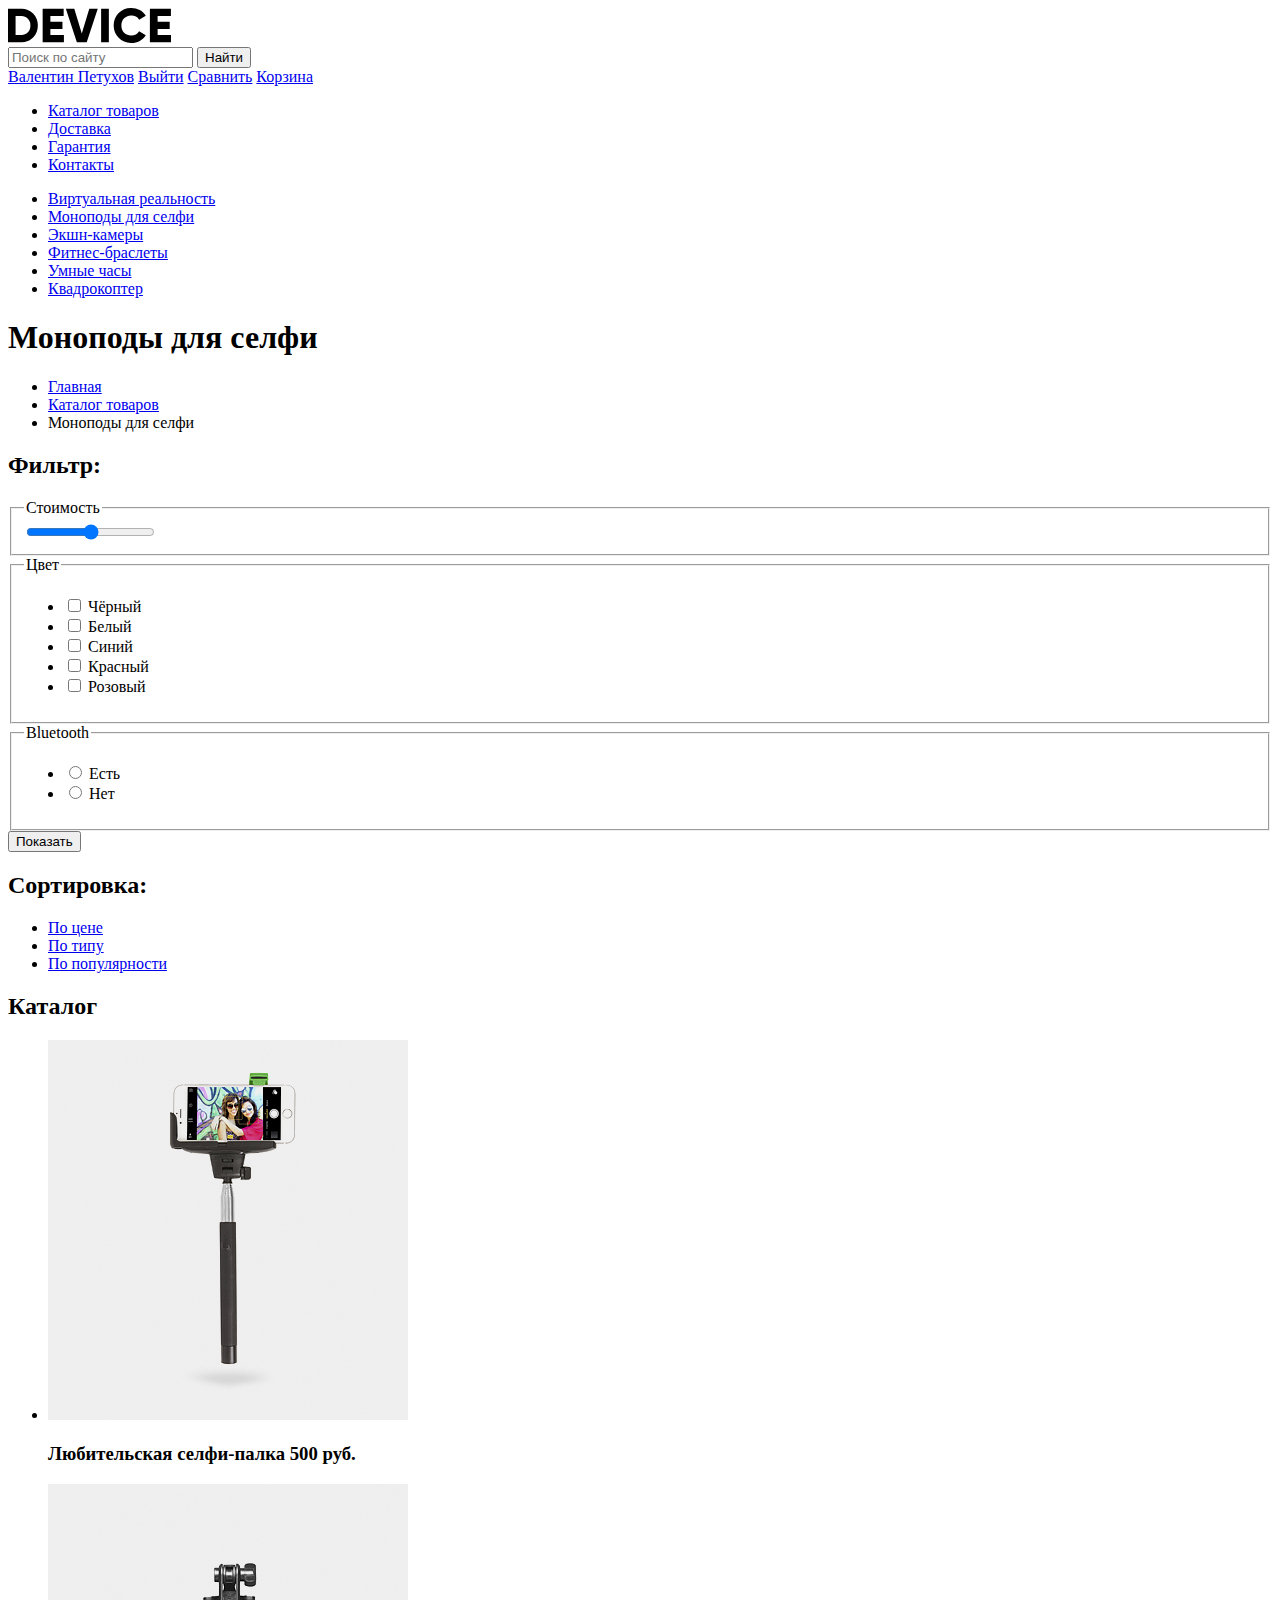
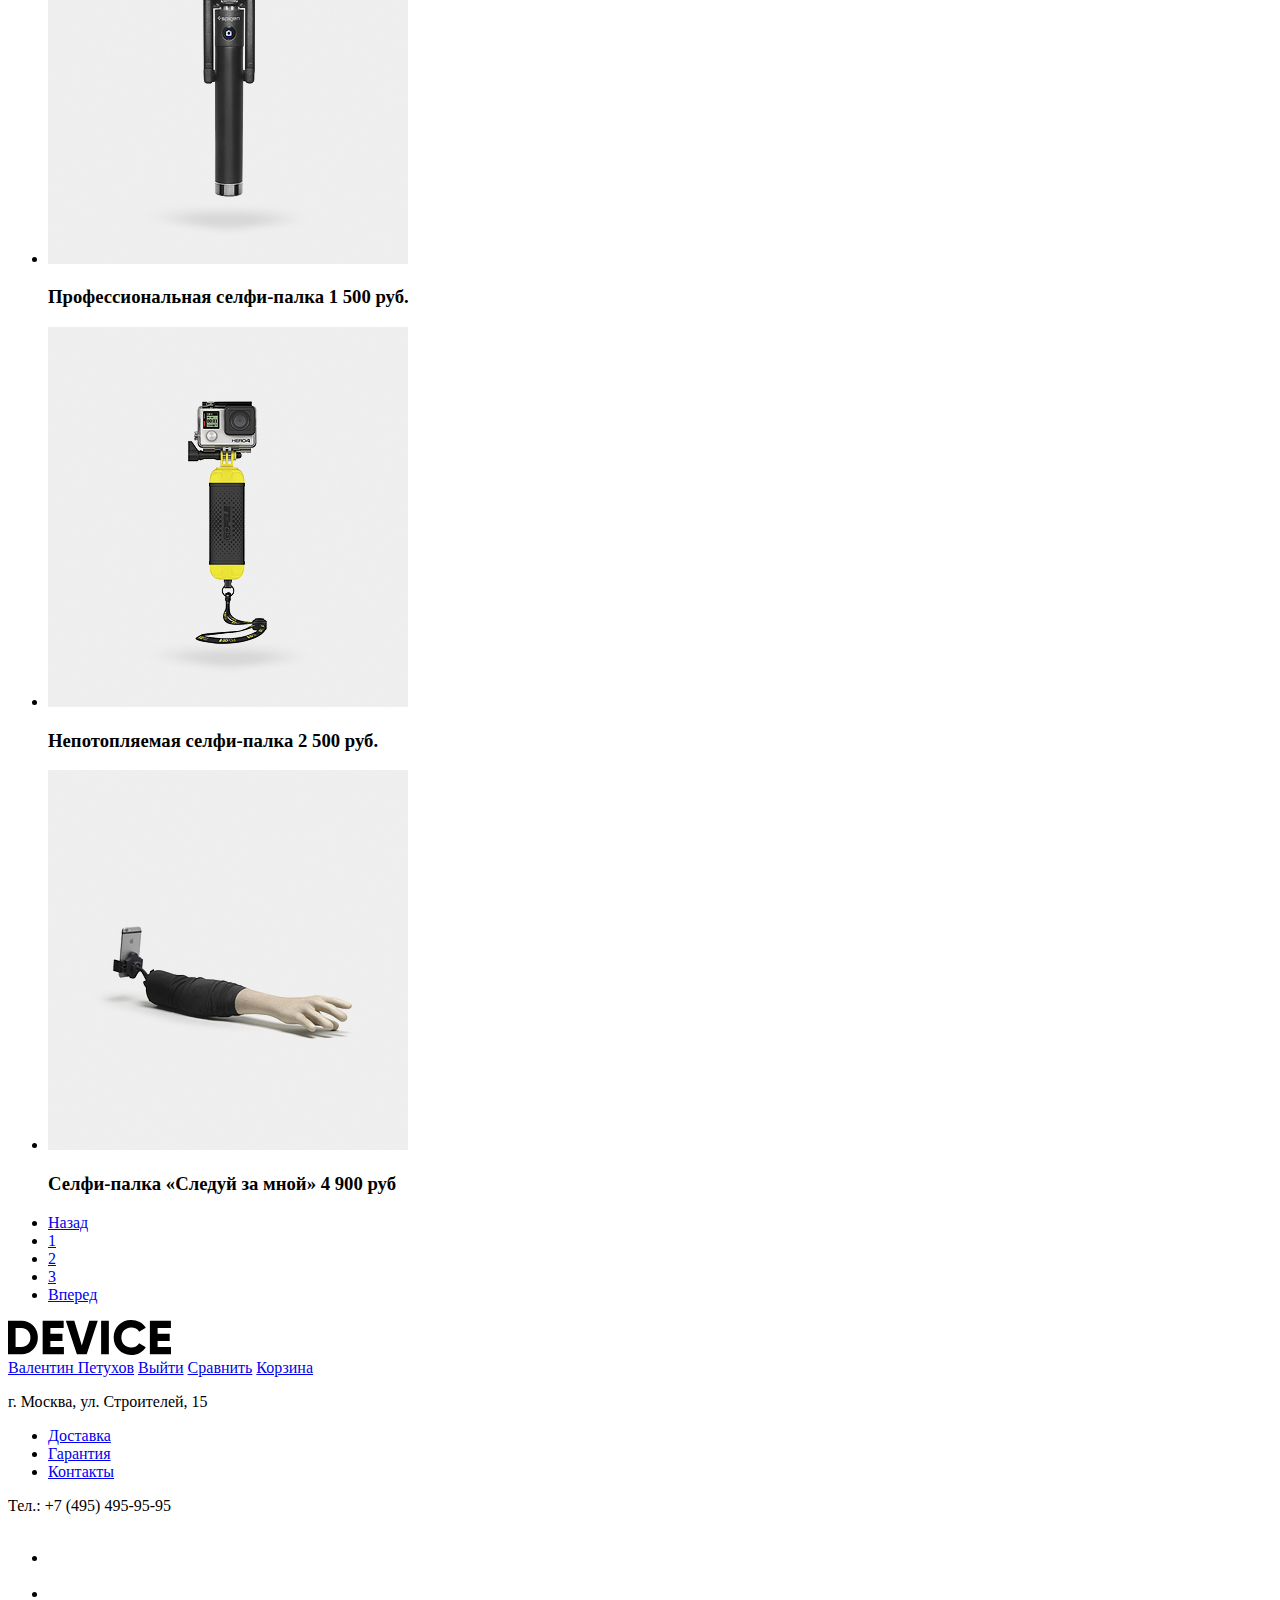
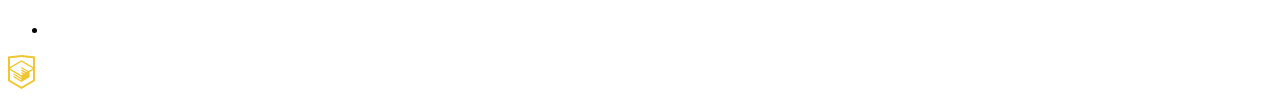
==== catalog.html @ 9d6618c3 "Добавили доступность, формы и скрытые элементы" ====
<!DOCTYPE html>
<html lang="ru">
<head>
    <meta charset="UTF-8">
    <title>Каталог товаров</title>
</head>
<body>
	<header>
		<div>
			<a href="index.html">
				<img src="img/logo_device.svg" alt='Логотип интернет-магазина "Девайс"'>
			</a>

			<form action="https://echo.htmlacademy.ru/" method="get">
				<input type="text" name="search" id="search" placeholder="Поиск по сайту">  
				<button type="submit">Найти</button>
			</form>

			<div class="options">
				<a href="blank.html">Валентин Петухов</a>
				<a href="blank.html">Выйти</a>
				<a href="blank.html">Сравнить</a>
				<a href="blank.html">Корзина</a>
      </div>
    </div>
		<nav>
      <ul>
        <li><a href="catalog.html">Каталог товаров</a></li>
        <li><a href="blank.html">Доставка</a></li>
        <li><a href="blank.html">Гарантия</a></li>
        <li><a href="blank.html">Контакты</a></li>
      </ul>
    </nav>

    <ul>
      <li><a href="blank.html">Виртуальная реальность</a></li>
      <li><a href="blank.html">Моноподы для селфи</a></li>
      <li><a href="blank.html">Экшн-камеры</a></li>
      <li><a href="blank.html">Фитнес-браслеты</a></li>
      <li><a href="blank.html">Умные часы</a></li>
      <li><a href="blank.html">Квадрокоптер</a></li>
    </ul>
	</header>

	<main>
		<h1>Моноподы для селфи</h1>

		<ul>
			<li><a href="index.html">Главная</a></li>
			<li><a href="catalog.html">Каталог товаров</a></li>
			<li>Моноподы для селфи</li>
		</ul>

		<section>
      <h2>Фильтр:</h2>
      
      <form action="https://echo.htmlacademy.ru" method="get">
        <fieldset>
          <legend>Стоимость</legend>
          <input type="range" name="price" min="0" max="9000">
        </fieldset>
        
        <fieldset>
          <legend>Цвет</legend>
          <ul>
            <li>
              <input type="checkbox" name="black" id="checkbox-black">
              <label for="checkbox-black">Чёрный</label>
            </li>
            <li>
              <input type="checkbox" name="white" id="checkbox-white">
              <label for="checkbox-white">Белый</label>
            </li>
            <li>
              <input type="checkbox" name="blue" id="checkbox-blue">
              <label for="checkbox-blue">Синий</label>
            </li>
            <li>
              <input type="checkbox" name="red" id="checkbox-red">
              <label for="checkbox-red">Красный</label>
            </li>
            <li>
              <input type="checkbox" name="pink" id="checkbox-pink">
              <label for="checkbox-pink">Розовый</label>
            </li>
          </ul>
        </fieldset>
        
        <fieldset>
          <legend>Bluetooth</legend>
          <ul>
            <li>
              <input type="radio" value="yes" name="bluetooth" id="radio-yes">
              <label for="radio-yes">Есть</label>
            </li>
            <li>
              <input type="radio" value="no" name="bluetooth" id="radio-no">
              <label for="radio-no">Нет</label>
            </li>
          </ul>
        </fieldset>
        
        <button type="submit">Показать</button>
      </form>
      
      
    </section>
    
    <section>
      <h2>Сортировка:</h2>
	  <ul>
		  <li><a href="blank.html">По цене</a></li>
		  <li><a href="blank.html">По типу</a></li>
		  <li><a href="blank.html">По популярности</a></li>
	  </ul>
    </section>

		<section>
			<h2 class="visually-hidden">Каталог</h2>
			<ul>
				<li>
          <article>
            <img src="img/item-1.jpg" alt="Любительская селфи-палка">
            <h3>Любительская селфи-палка <span>500 руб.</span></h3>
          </article>
				</li>
				<li>
          <article>
            <img src="img/item-2.jpg" alt="Профессиональная селфи-палка">
            <h3>Профессиональная селфи-палка <span>1 500 руб.</span></h3>
          </article>
				</li>
				<li>
          <article>
            <img src="img/item-3.jpg" alt="Непотопляемая селфи-палка">
            <h3>Непотопляемая селфи-палка <span>2 500 руб.</span></h3>
          </article>
				</li>
				<li>
          <article>
            <img src="img/item-4.jpg" alt="Селфи-палка 'Следуй за мной'">
            <h3>Селфи-палка &laquo;Следуй за мной&raquo; <span>4 900 руб</span></h3>
          </article>
				</li>
      </ul>
    </section>
    
    <ul>
      <li><a href="blank.html">Назад</a></li>
      <li><a href="blank.html">1</a></li>
      <li><a href="blank.html">2</a></li>
      <li><a href="blank.html">3</a></li>
      <li><a href="blank.html">Вперед</a></li>
    </ul>
	</main>

	<footer>
		<a href="index.html">
			<img src="img/logo_device.svg" alt='Логотип интернет-магазина "Девайс"'>
		</a>  

		<div class="options">
			<a href="blank.html">Валентин Петухов</a>
			<a href="blank.html">Выйти</a>
			<a href="blank.html">Сравнить</a>
			<a href="blank.html">Корзина</a>
		</div>

		<p>г. Москва, ул. Строителей, 15</p>

		<ul>
			<li><a href="blank.html">Доставка</a></li>
			<li><a href="blank.html">Гарантия</a></li>
			<li><a href="blank.html">Контакты</a></li>
		</ul>

		<p>Тел.: +7 (495) 495-95-95</p>

		<ul>
			<li><a href="blank.html"><img src="img/icon_facebook.svg" alt="Наша страница на Facebook"></a></li>
      <li><a href="blank.html"><img src="img/icon_instagram.svg" alt="Наша страница в Instagram"></a></li>
      <li><a href="blank.html"><img src="img/icon_twitter.svg" alt="Наша страница в Twitter"></a></li>
		</ul>
		
		<a href="https://htmlacademy.ru/intensive/htmlcss">
			<img src="img/logo_htmlacademy.svg" alt='Страница обучения Html и CSS от html academy'>
		</a>

	</footer>
</body>
</html>
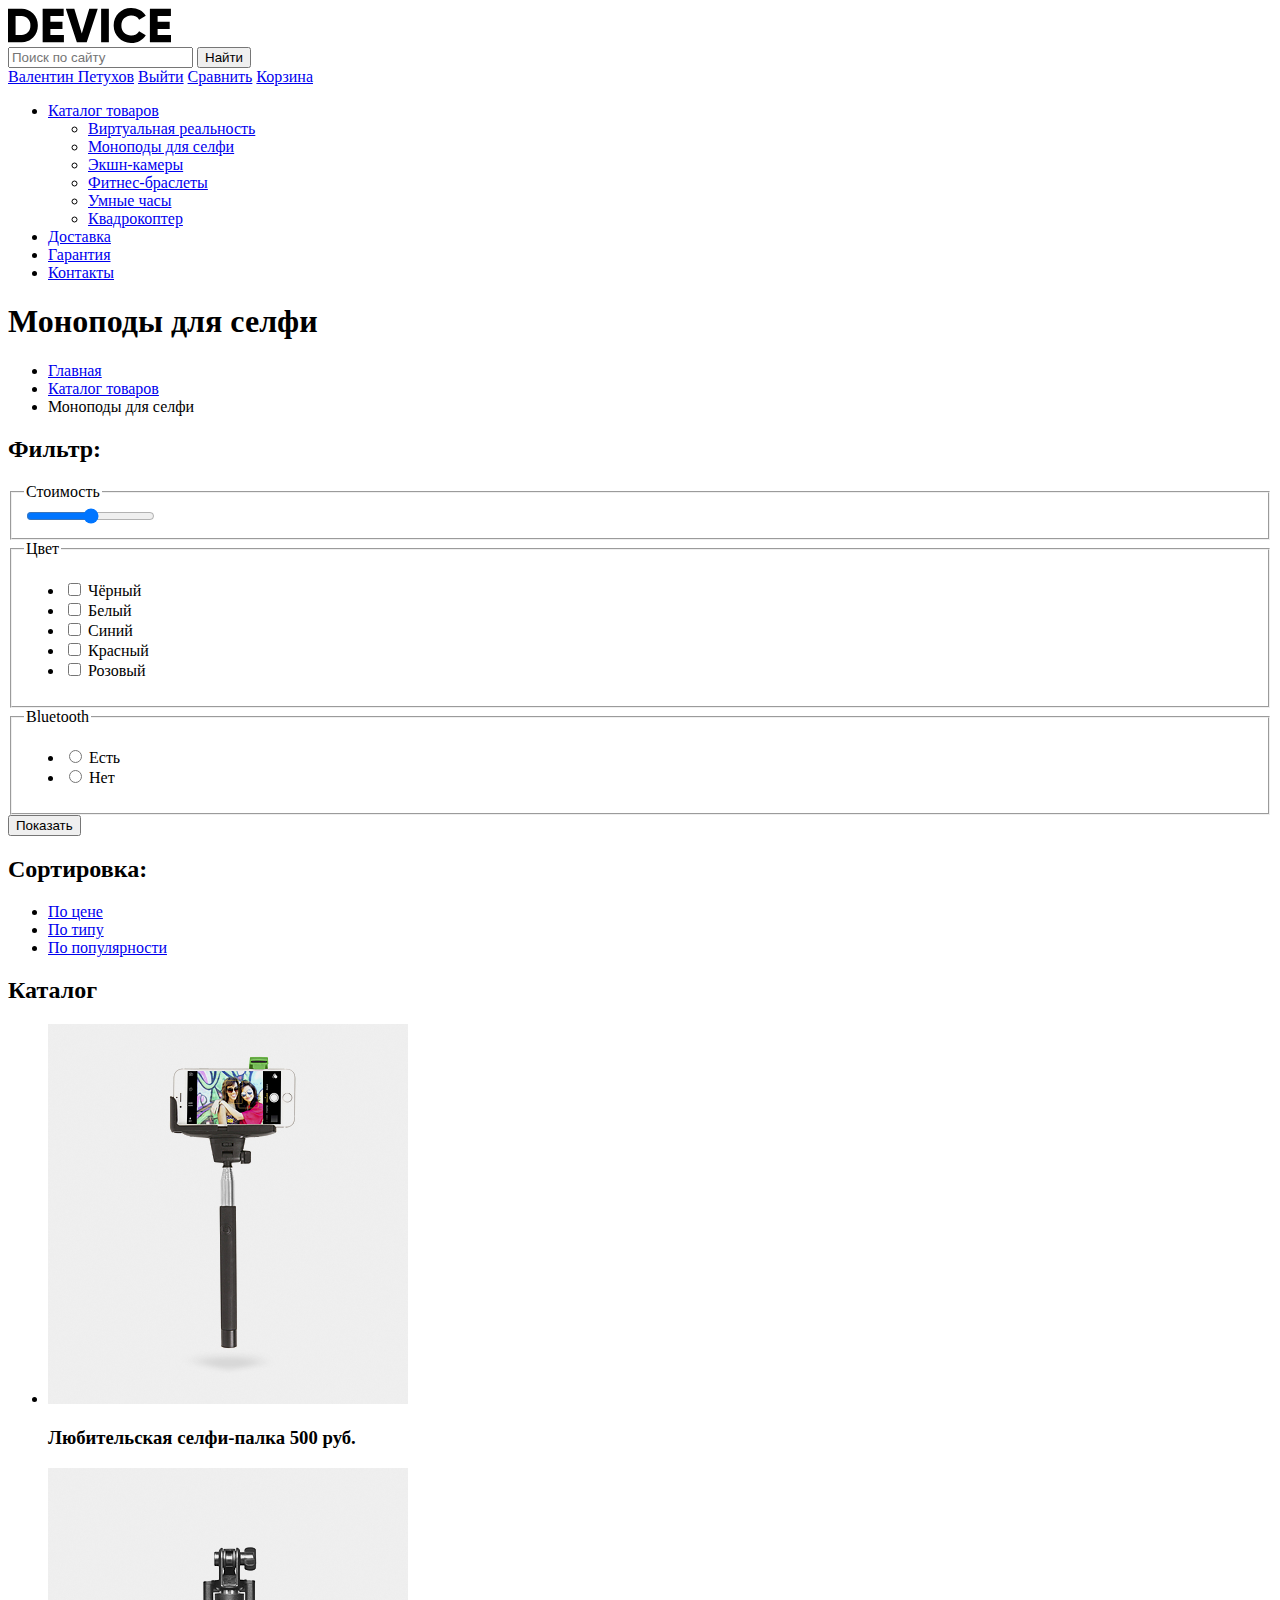
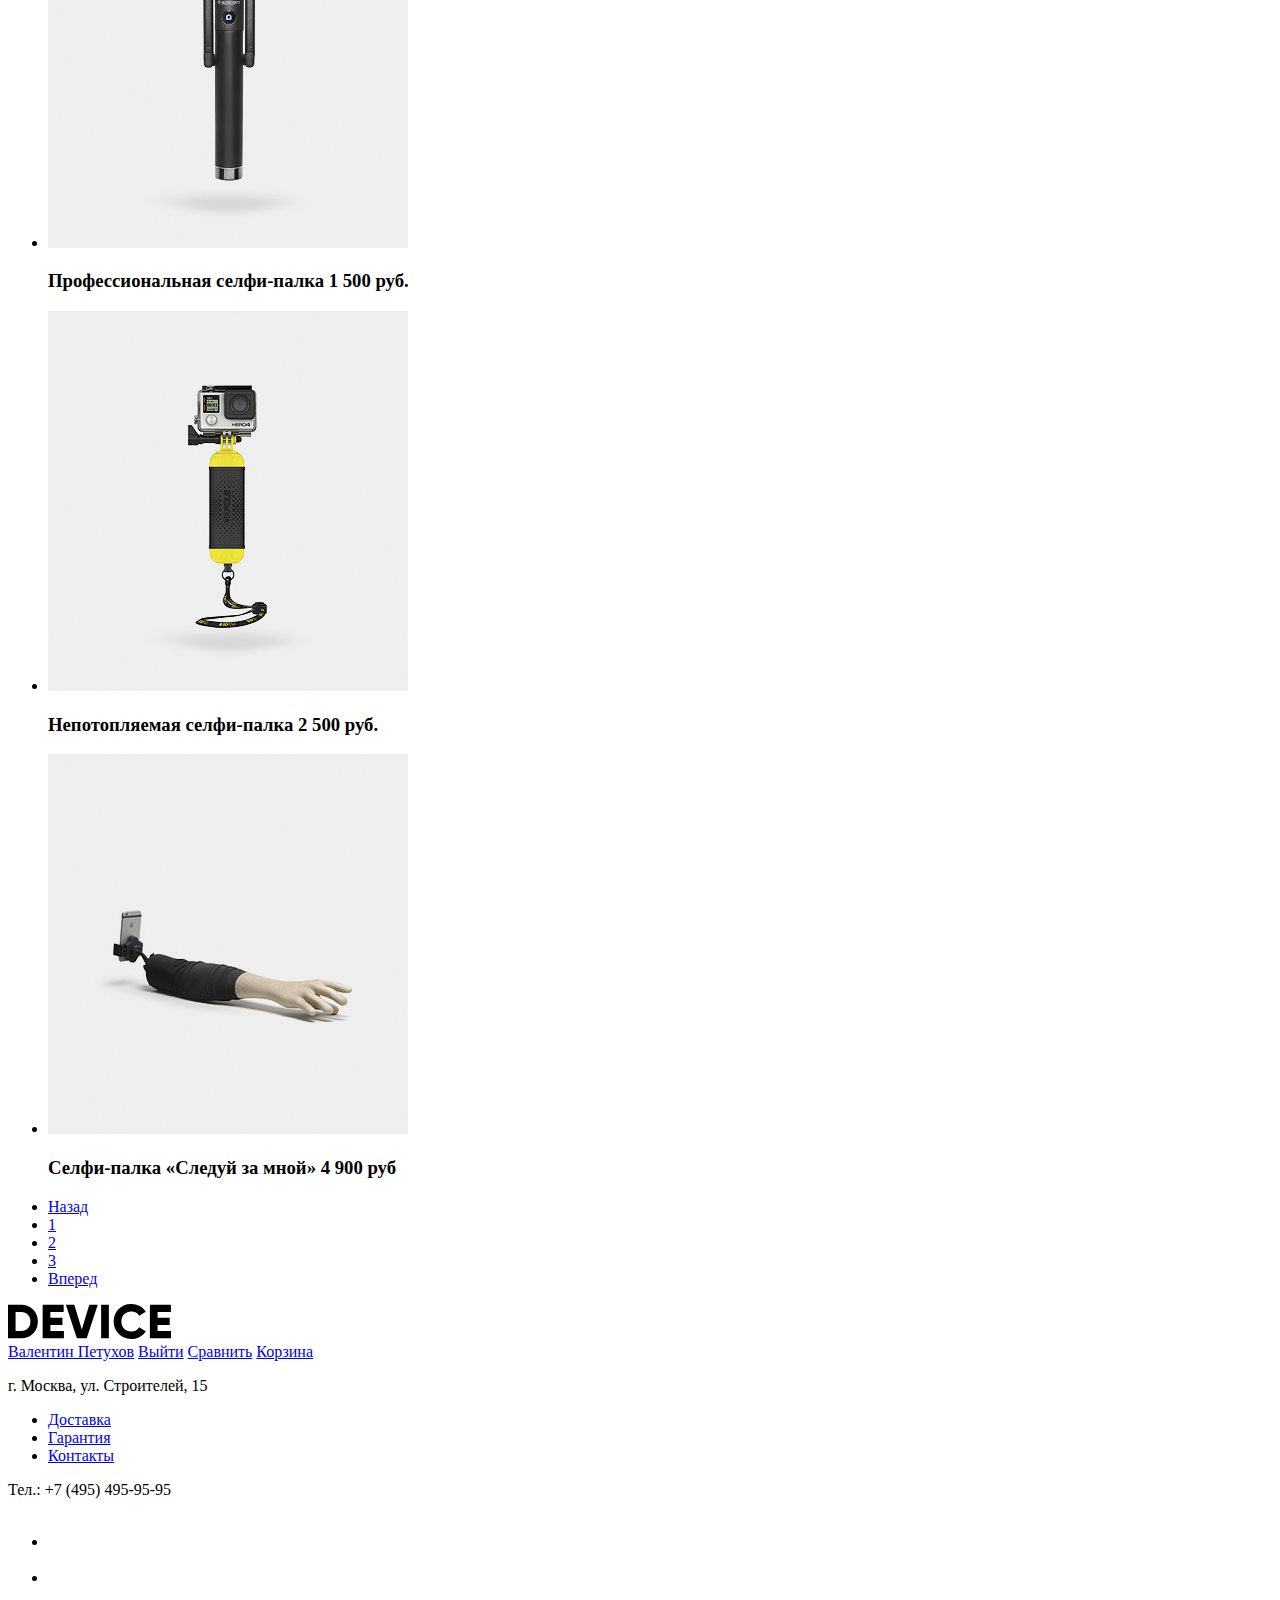
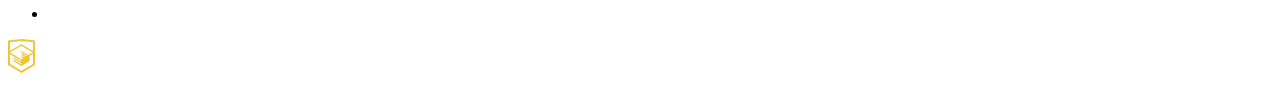
==== commit 35b5171c: "Исправил косяки" ====
--- a/catalog.html
+++ b/catalog.html
@@ -8,7 +8,7 @@
 	<header>
 		<div>
 			<a href="index.html">
-				<img src="img/logo_device.svg" alt='Логотип интернет-магазина "Девайс"'>
+				<img src="img/logo_device.svg" width="163" height="35" alt='Логотип интернет-магазина "Девайс"'>
 			</a>
 
 			<form action="https://echo.htmlacademy.ru/" method="get">
@@ -23,23 +23,24 @@
 				<a href="blank.html">Корзина</a>
       </div>
     </div>
-		<nav>
+    <nav>
       <ul>
-        <li><a href="catalog.html">Каталог товаров</a></li>
+        <li>
+          <a href="catalog.html">Каталог товаров</a>
+          <ul>
+            <li><a href="blank.html">Виртуальная реальность</a></li>
+            <li><a href="blank.html">Моноподы для селфи</a></li>
+            <li><a href="blank.html">Экшн-камеры</a></li>
+            <li><a href="blank.html">Фитнес-браслеты</a></li>
+            <li><a href="blank.html">Умные часы</a></li>
+            <li><a href="blank.html">Квадрокоптер</a></li>
+          </ul>
+        </li>
         <li><a href="blank.html">Доставка</a></li>
         <li><a href="blank.html">Гарантия</a></li>
         <li><a href="blank.html">Контакты</a></li>
       </ul>
     </nav>
-
-    <ul>
-      <li><a href="blank.html">Виртуальная реальность</a></li>
-      <li><a href="blank.html">Моноподы для селфи</a></li>
-      <li><a href="blank.html">Экшн-камеры</a></li>
-      <li><a href="blank.html">Фитнес-браслеты</a></li>
-      <li><a href="blank.html">Умные часы</a></li>
-      <li><a href="blank.html">Квадрокоптер</a></li>
-    </ul>
 	</header>
 
 	<main>
@@ -102,8 +103,6 @@
         
         <button type="submit">Показать</button>
       </form>
-      
-      
     </section>
     
     <section>
@@ -120,25 +119,25 @@
 			<ul>
 				<li>
           <article>
-            <img src="img/item-1.jpg" alt="Любительская селфи-палка">
+            <img src="img/item-1.jpg" width="360" height="380"alt="Любительская селфи-палка">
             <h3>Любительская селфи-палка <span>500 руб.</span></h3>
           </article>
 				</li>
 				<li>
           <article>
-            <img src="img/item-2.jpg" alt="Профессиональная селфи-палка">
+            <img src="img/item-2.jpg" width="360" height="380" alt="Профессиональная селфи-палка">
             <h3>Профессиональная селфи-палка <span>1 500 руб.</span></h3>
           </article>
 				</li>
 				<li>
           <article>
-            <img src="img/item-3.jpg" alt="Непотопляемая селфи-палка">
+            <img src="img/item-3.jpg" width="360" height="380" alt="Непотопляемая селфи-палка">
             <h3>Непотопляемая селфи-палка <span>2 500 руб.</span></h3>
           </article>
 				</li>
 				<li>
           <article>
-            <img src="img/item-4.jpg" alt="Селфи-палка 'Следуй за мной'">
+            <img src="img/item-4.jpg" width="360" height="380" alt="Селфи-палка 'Следуй за мной'">
             <h3>Селфи-палка &laquo;Следуй за мной&raquo; <span>4 900 руб</span></h3>
           </article>
 				</li>
@@ -156,7 +155,7 @@
 
 	<footer>
 		<a href="index.html">
-			<img src="img/logo_device.svg" alt='Логотип интернет-магазина "Девайс"'>
+			<img src="img/logo_device.svg" width="163" height="35" alt='Логотип интернет-магазина "Девайс"'>
 		</a>  
 
 		<div class="options">
@@ -177,13 +176,13 @@
 		<p>Тел.: +7 (495) 495-95-95</p>
 
 		<ul>
-			<li><a href="blank.html"><img src="img/icon_facebook.svg" alt="Наша страница на Facebook"></a></li>
-      <li><a href="blank.html"><img src="img/icon_instagram.svg" alt="Наша страница в Instagram"></a></li>
-      <li><a href="blank.html"><img src="img/icon_twitter.svg" alt="Наша страница в Twitter"></a></li>
+			<li><a href="blank.html"><img src="img/icon_facebook.svg" width="32" height="32" alt="Наша страница на Facebook"></a></li>
+      <li><a href="blank.html"><img src="img/icon_instagram.svg" width="32" height="32" alt="Наша страница в Instagram"></a></li>
+      <li><a href="blank.html"><img src="img/icon_twitter.svg" width="32" height="32" alt="Наша страница в Twitter"></a></li>
 		</ul>
 		
 		<a href="https://htmlacademy.ru/intensive/htmlcss">
-			<img src="img/logo_htmlacademy.svg" alt='Страница обучения Html и CSS от html academy'>
+			<img src="img/logo_htmlacademy.svg" width="27" height="34" alt='Страница обучения Html и CSS от html academy'>
 		</a>
 
 	</footer>
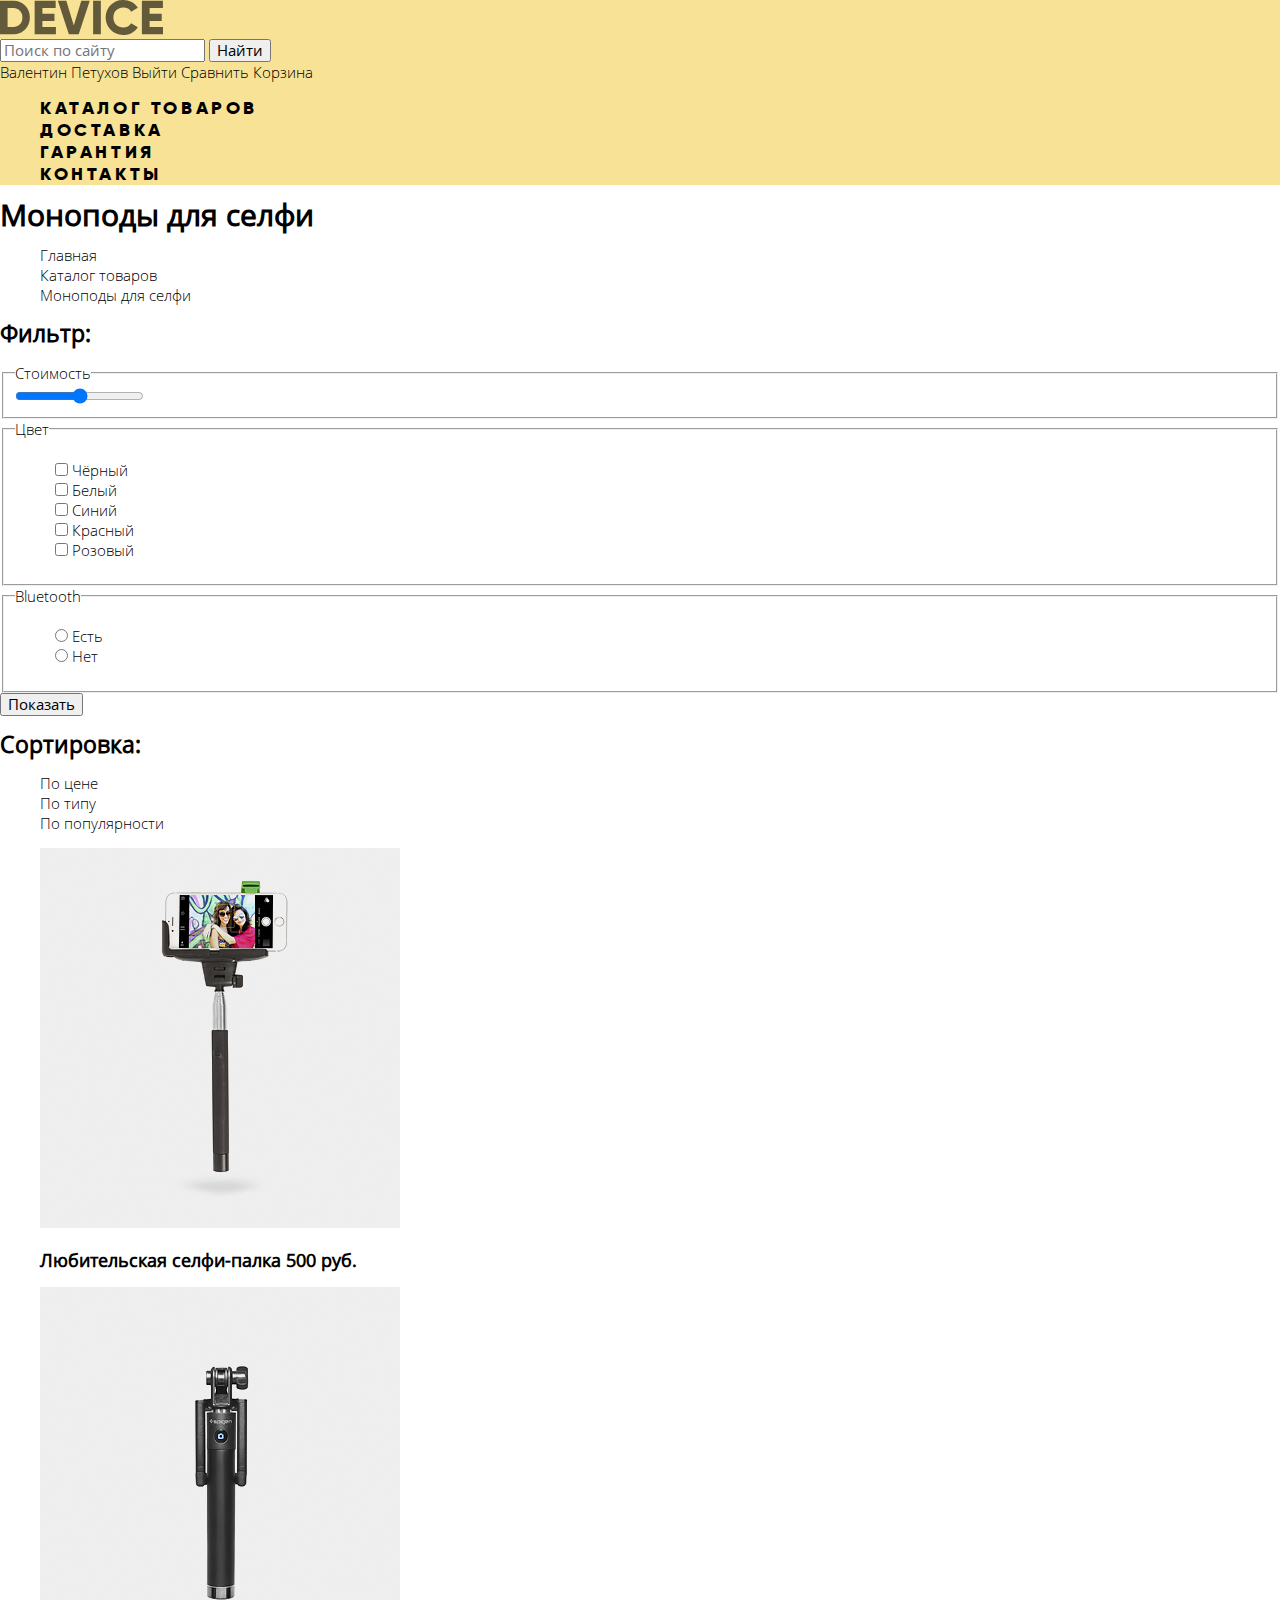
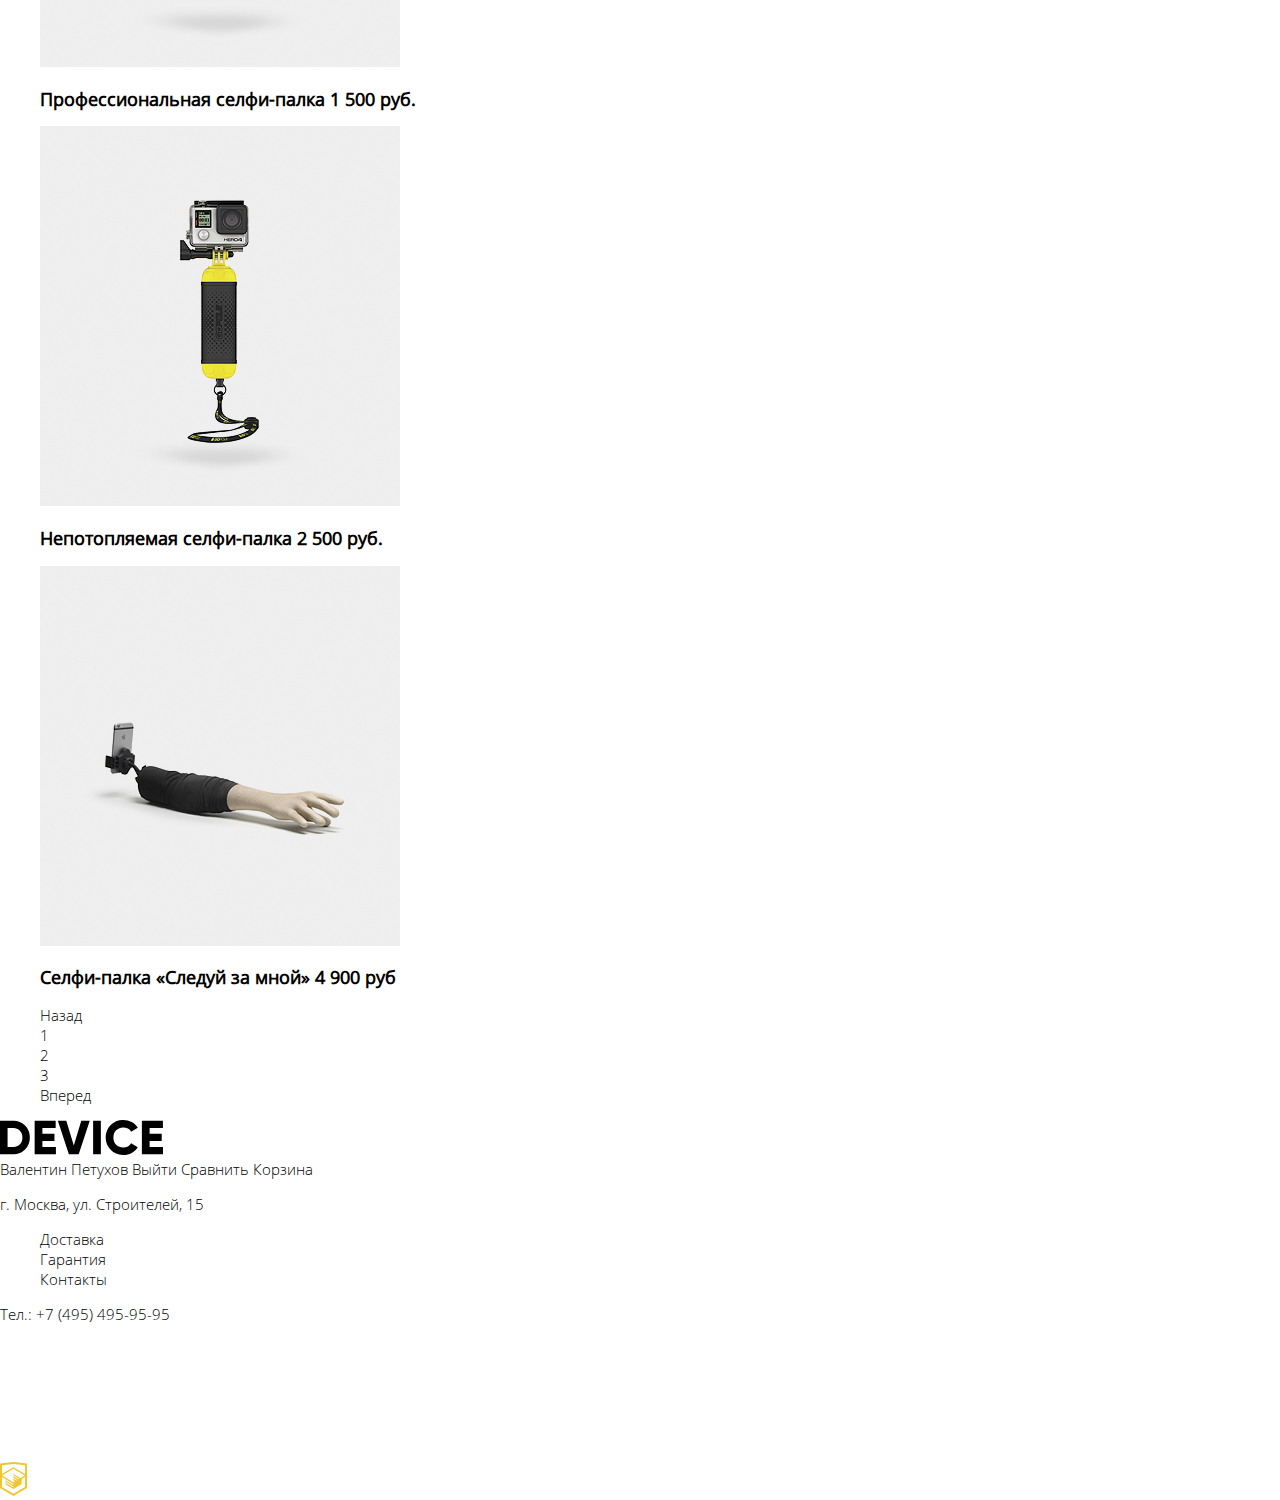
==== commit 380e5ca3: "Исправил косяки" ====
--- a/catalog.html
+++ b/catalog.html
@@ -3,6 +3,8 @@
 <head>
     <meta charset="UTF-8">
     <title>Каталог товаров</title>
+    <link rel="stylesheet" href="css/normalize.css">
+    <link rel="stylesheet" href="css/style.css">
 </head>
 <body>
 	<header>
@@ -23,11 +25,12 @@
 				<a href="blank.html">Корзина</a>
       </div>
     </div>
-    <nav>
-      <ul>
-        <li>
+    
+    <nav class="main-navigation">
+      <ul class="main-navigation-list">
+        <li class="catalog">
           <a href="catalog.html">Каталог товаров</a>
-          <ul>
+          <ul class="catalog-menu">
             <li><a href="blank.html">Виртуальная реальность</a></li>
             <li><a href="blank.html">Моноподы для селфи</a></li>
             <li><a href="blank.html">Экшн-камеры</a></li>
@@ -58,7 +61,8 @@
       <form action="https://echo.htmlacademy.ru" method="get">
         <fieldset>
           <legend>Стоимость</legend>
-          <input type="range" name="price" min="0" max="9000">
+          <input type="range" class="filter-price" id="filter-price" name="price" min="0" max="9000">
+          <label for="filter-price">Стоимость от и до</label>
         </fieldset>
         
         <fieldset>
@@ -119,7 +123,7 @@
 			<ul>
 				<li>
           <article>
-            <img src="img/item-1.jpg" width="360" height="380"alt="Любительская селфи-палка">
+            <img src="img/item-1.jpg" width="360" height="380" alt="Любительская селфи-палка">
             <h3>Любительская селфи-палка <span>500 руб.</span></h3>
           </article>
 				</li>
--- a/css/style.css
+++ b/css/style.css
@@ -0,0 +1,222 @@
+/* Variables */
+
+:root {
+    --basic-black: #000000;
+    --basic-dark: #363636;
+    --basic-grey: #464646;
+    --basic-half-grey: #7e7e7e;
+    --basic-grey-light: #e5e5e5;
+    --basic-white: #ffffff;
+    
+    --special-yellow-dark: #f0c52e;
+    --special-yellow: #f7e296;
+    --special-green: #91c92f;
+
+    --status-pink: #f6dada;
+}
+
+/* Fonts */
+
+/* gilroy-300 - latin_cyrillic */
+@font-face {
+    font-family: 'Gilroy';
+    font-style: normal;
+    font-weight: 300;
+    src: local('Gilroy Light'), local('Gilroy-Light'), 
+         url('../fonts/Gilroylight.woff2') format('woff2'), 
+         url('../fonts/Gilroylight.woff') format('woff'), 
+         url('../fonts/Gilroylight.ttf') format('truetype');
+    
+}
+/* gilroy-800 - latin_cyrillic */
+@font-face {
+    font-family: 'Gilroy';
+    font-style: normal;
+    font-weight: 800;
+    src: local('Gilroy ExtraBold'), local('Gilroy-ExtraBold'), 
+         url('../fonts/Gilroyextrabold.woff2') format('woff2'), 
+         url('../fonts/Gilroyextrabold.woff') format('woff'), 
+         url('../fonts/Gilroyextrabold.ttf') format('truetype');
+}
+
+/* open-sans-300 - latin_cyrillic */
+@font-face {
+    font-family: 'Open Sans';
+    font-style: normal;
+    font-weight: 300;
+    src: url('../fonts/open-sans-v17-latin_cyrillic-300.eot'); /* IE9 Compat Modes */
+    src: local('Open Sans Light'), local('OpenSans-Light'),
+         url('../fonts/open-sans-v17-latin_cyrillic-300.eot?#iefix') format('embedded-opentype'), /* IE6-IE8 */
+         url('../fonts/open-sans-v17-latin_cyrillic-300.woff2') format('woff2'), /* Super Modern Browsers */
+         url('../fonts/open-sans-v17-latin_cyrillic-300.woff') format('woff'), /* Modern Browsers */
+         url('../fonts/open-sans-v17-latin_cyrillic-300.ttf') format('truetype'), /* Safari, Android, iOS */
+         url('../fonts/open-sans-v17-latin_cyrillic-300.svg#OpenSans') format('svg'); /* Legacy iOS */
+  }
+/* open-sans-regular - latin_cyrillic */
+@font-face {
+    font-family: 'Open Sans';
+    font-style: normal;
+    font-weight: 400;
+    src: url('../fonts/open-sans-v17-latin_cyrillic-regular.eot'); /* IE9 Compat Modes */
+    src: local('Open Sans Regular'), local('OpenSans-Regular'),
+        url('../fonts/open-sans-v17-latin_cyrillic-regular.eot?#iefix') format('embedded-opentype'), /* IE6-IE8 */
+        url('../fonts/open-sans-v17-latin_cyrillic-regular.woff2') format('woff2'), /* Super Modern Browsers */
+        url('../fonts/open-sans-v17-latin_cyrillic-regular.woff') format('woff'), /* Modern Browsers */
+        url('../fonts/open-sans-v17-latin_cyrillic-regular.ttf') format('truetype'), /* Safari, Android, iOS */
+        url('../fonts/open-sans-v17-latin_cyrillic-regular.svg#OpenSans') format('svg'); /* Legacy iOS */
+}
+
+.visually-hidden {
+    position: absolute;
+  
+    width: 1px;
+    height: 1px;
+    margin: -1px;
+    border: 0;
+    padding: 0;
+  
+    clip: rect(0 0 0 0);
+    overflow: hidden;
+  }
+
+body {
+    min-width: 1440;
+    margin: 0;
+    padding: 0;
+
+    font-family: 'Open Sans', 'Arial', sans-serif;
+    font-style: normal;
+    font-weight: 300;
+    font-size: 15px;
+    line-height: 20px;
+
+    color: var(--basic-black);
+    background-color: var(--basic-white);
+    background-repeat: no-repeat;
+}
+
+a {
+    text-decoration: none;
+    color: var(--basic-black);
+}
+
+img {
+    max-width: 100%;
+    height: auto;
+}
+
+header {
+    background-color: var(--special-yellow);
+}
+
+header .options {
+    line-height: 20px;
+}
+
+li {
+    list-style: none;
+}
+
+.main-navigation-list > li > a {
+    font-family: 'Gilroy', 'Arial', sans-serif;
+    font-weight: 800;
+    font-size: 18px;
+    line-height: 22px;
+    letter-spacing: 0.2em;
+    text-transform: uppercase;
+}
+
+.catalog-menu {
+    font-family: 'Open sans', 'Arial', sans-serif;
+    font-weight: 300;
+    font-size: 15px;
+    line-height: 20px;
+
+    display: none;
+}
+
+.search-input {
+    background-color: var(--special-yellow);
+    border: none;
+    opacity: 0.3;
+}
+
+.search-input + label {
+    display: none;
+}
+
+.search-button {
+    display: none;
+}
+
+.logo-device:hover,
+header a:hover {
+    opacity: 0.6;
+}
+
+.logo-device:active,
+header a:active {
+    opacity: 0.3;
+}
+
+.slider-wrapper h2 {
+    font-family: 'Gilroy', 'Arial', sans-serif;
+    font-weight: 800;
+    font-size: 47px;
+    line-height: 58px;
+}
+
+.slider-wrapper img {
+    background-color: transparent;
+}
+
+.slider-wrapper a {
+    font-family: 'Gilroy', 'Arial', sans-serif;
+    font-weight: 800;
+    font-size: 18px;
+    line-height: 22px;
+    letter-spacing: 0.2em;
+    text-transform: uppercase;
+    box-shadow: inset 0 7px 0 0 white,
+                inset 0 -7px 0 0 white;
+    background-color: var(--special-yellow-dark)
+}
+
+.slider-wrapper a:hover {
+    box-shadow: none;
+    transition: box-shadow 0.3s;
+    background-color: var(--special-yellow-dark);
+}
+
+.slider-wrapper a:active {
+    color: rgba(0, 0, 0, 0.3);
+    background-color: var(--special-yellow-dark);
+}
+
+.slider-wrapper td {
+    font-family: 'Gilroy', 'Arial', sans-serif;
+    font-weight: 300;
+    font-size: 36px;
+    line-height: 42px;
+    letter-spacing: 0.1em;
+}
+
+.slider-wrapper th {
+    font-family: 'Gilroy', 'Arial', sans-serif;
+    font-weight: 300;
+    font-size: 13px;
+    line-height: 15px;
+    letter-spacing: 0.1em;
+}
+
+.popular a::before {
+    content: '';
+    width: 160px;
+    height: 160px;
+    display: block;
+    background-color: var(--special-yellow);
+}
+
+.filter-price + label {
+    display: none;
+}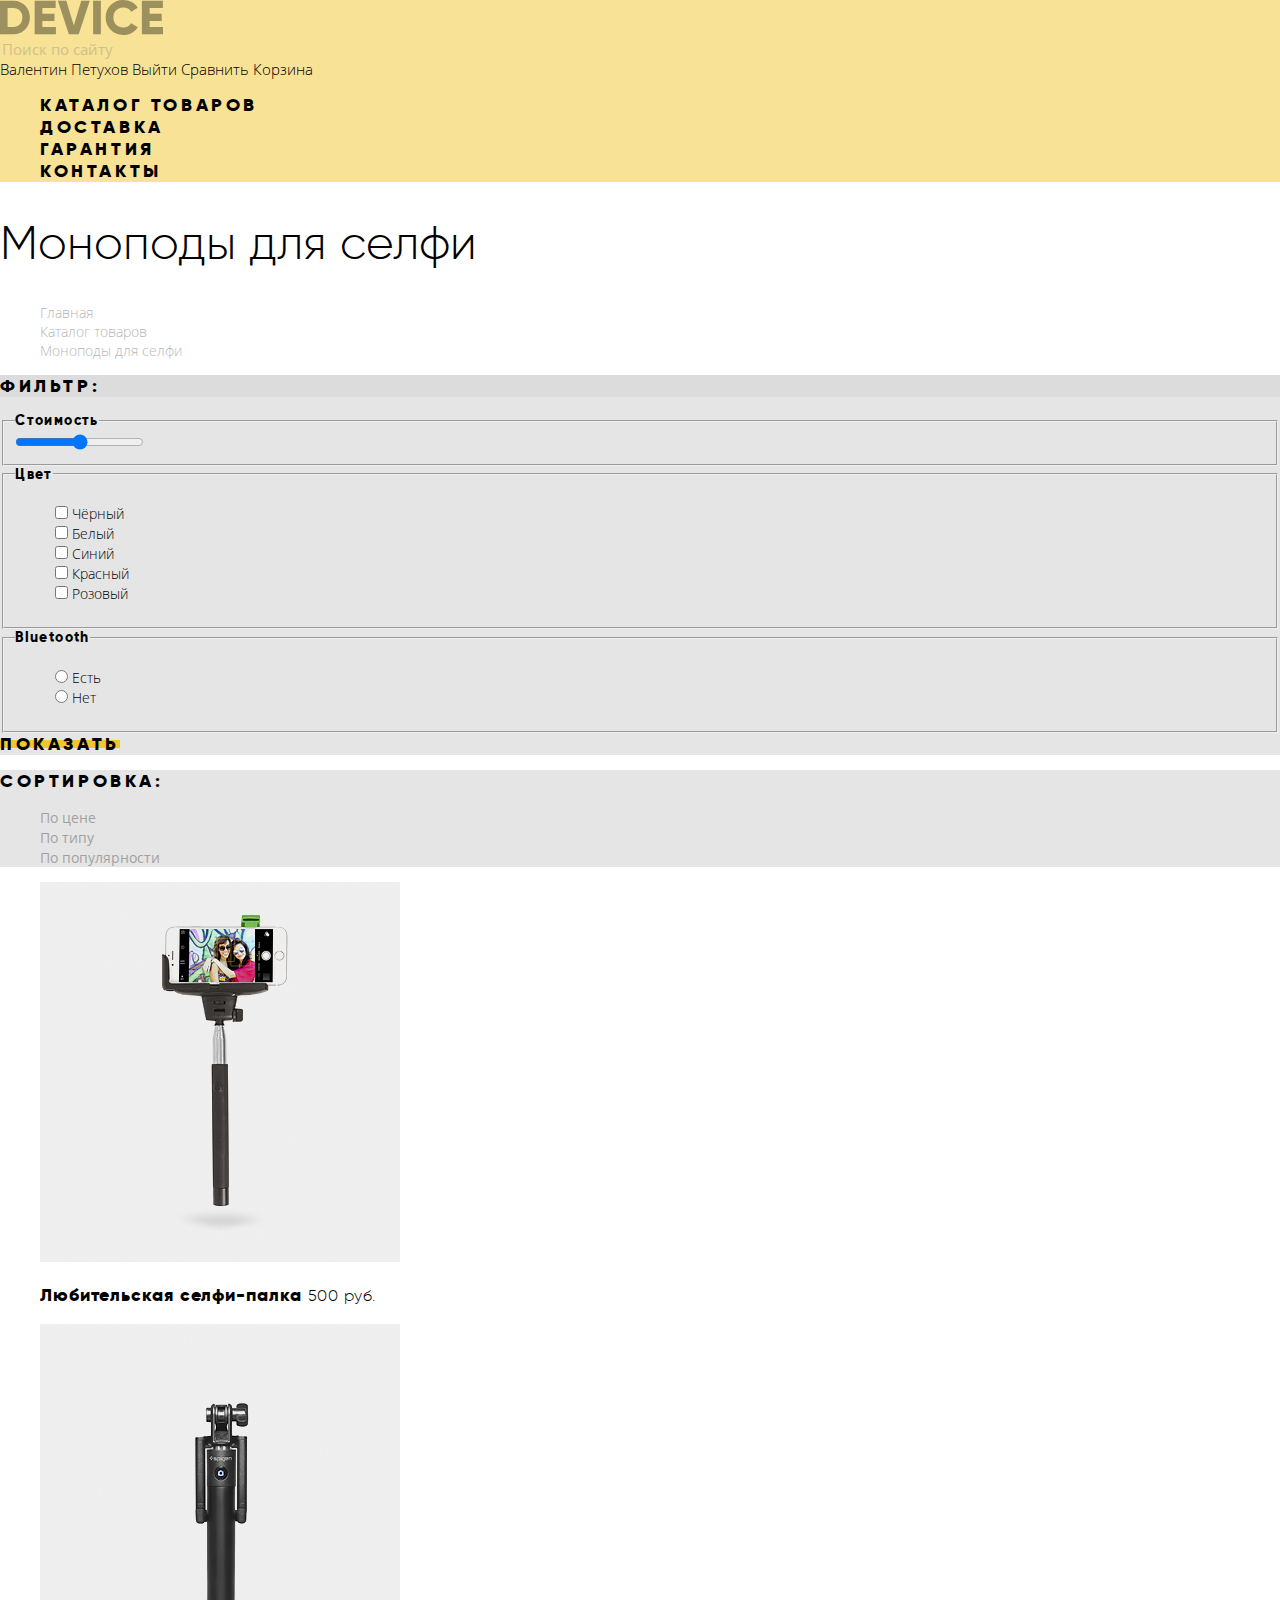
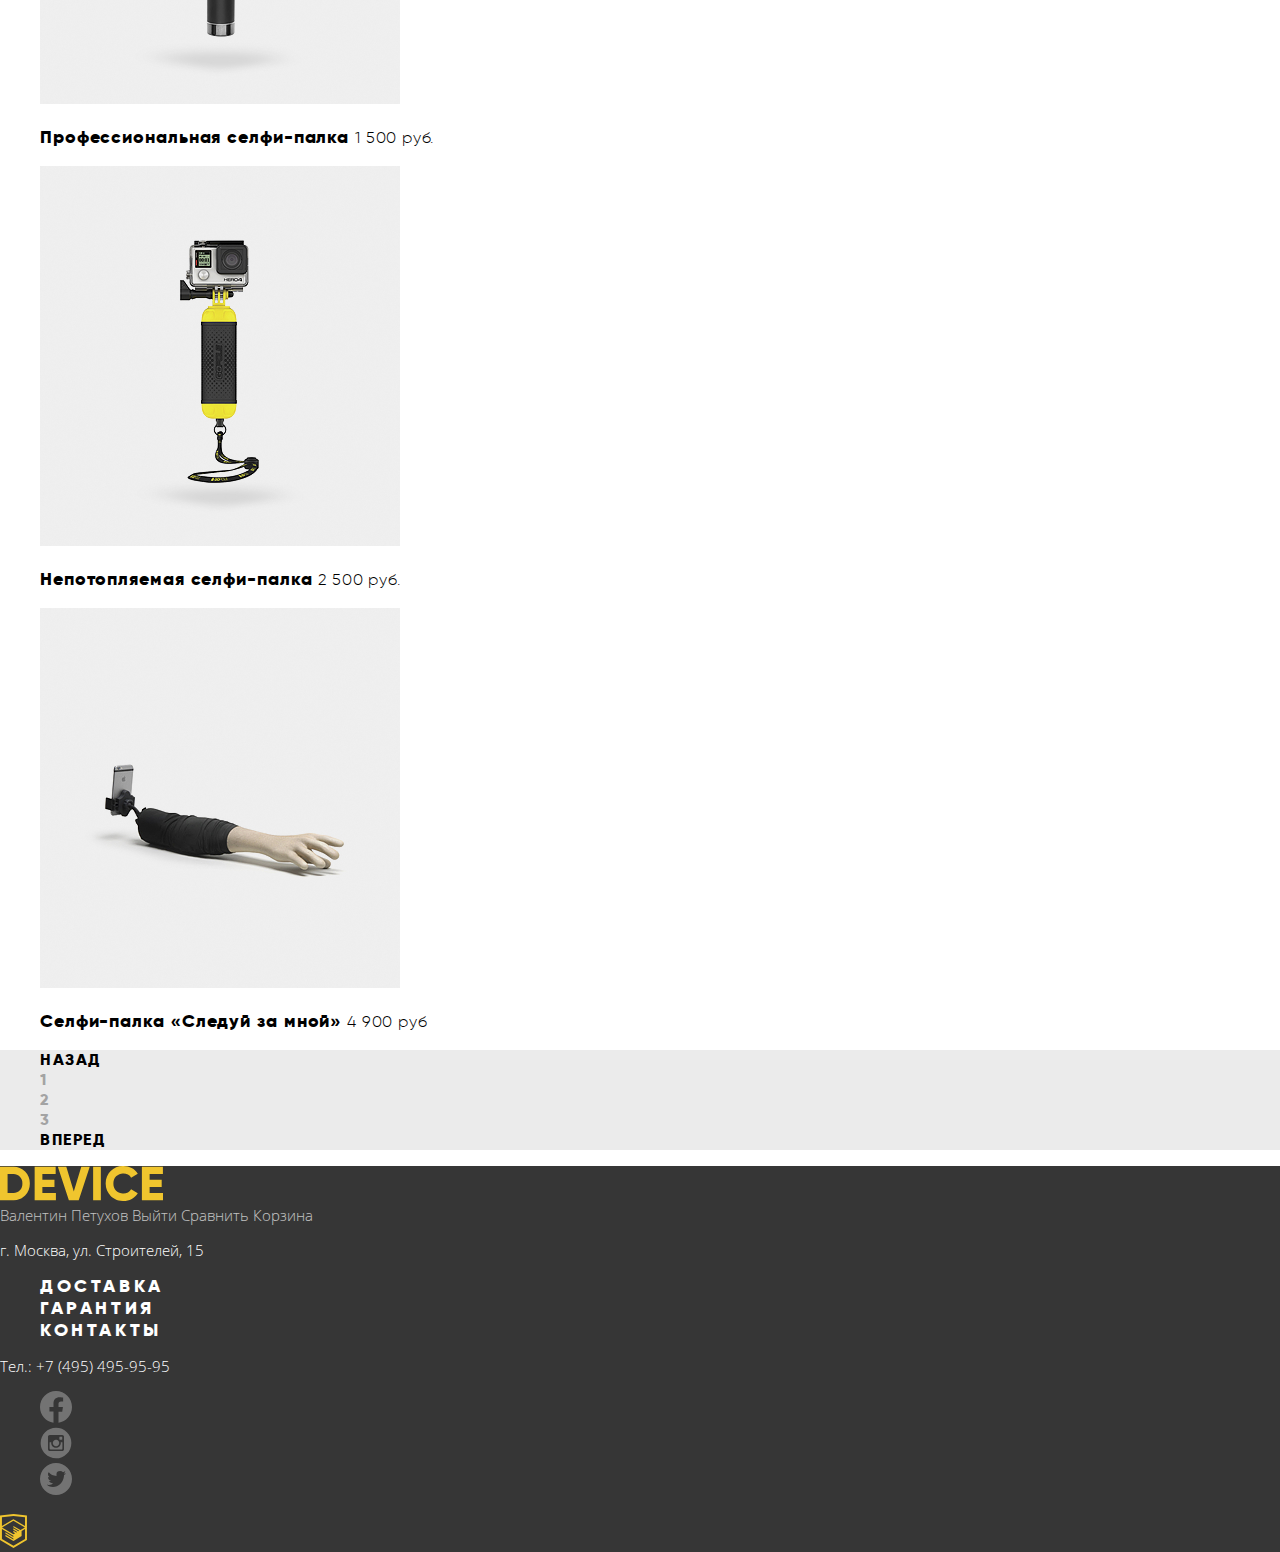
==== commit bd821688: "Добавил фоны и стили для текста" ====
--- a/catalog.html
+++ b/catalog.html
@@ -10,12 +10,12 @@
 	<header>
 		<div>
 			<a href="index.html">
-				<img src="img/logo_device.svg" width="163" height="35" alt='Логотип интернет-магазина "Девайс"'>
+				<img src="img/logo_device.svg" class="logo-device" width="163" height="35" alt='Логотип интернет-магазина "Девайс"'>
 			</a>
 
 			<form action="https://echo.htmlacademy.ru/" method="get">
-				<input type="text" name="search" id="search" placeholder="Поиск по сайту">  
-				<button type="submit">Найти</button>
+				<input type="text" name="search" class="search-input" id="search" placeholder="Поиск по сайту">  
+				<button type="submit" class="search-button">Найти</button>
 			</form>
 
 			<div class="options">
@@ -46,18 +46,20 @@
     </nav>
 	</header>
 
-	<main>
+	<main class="catalog-main">
 		<h1>Моноподы для селфи</h1>
 
-		<ul>
+		<ul class="breadcrumbs">
 			<li><a href="index.html">Главная</a></li>
 			<li><a href="catalog.html">Каталог товаров</a></li>
 			<li>Моноподы для селфи</li>
 		</ul>
 
-		<section>
-      <h2>Фильтр:</h2>
-      
+		<section class="filter">
+      <div class="filter-wrapper">
+        <h2>Фильтр:</h2>
+      </div>
+
       <form action="https://echo.htmlacademy.ru" method="get">
         <fieldset>
           <legend>Стоимость</legend>
@@ -109,18 +111,18 @@
       </form>
     </section>
     
-    <section>
+    <section class="catalog-sort">
       <h2>Сортировка:</h2>
-	  <ul>
+	  <ul class="catalog-sort-types">
 		  <li><a href="blank.html">По цене</a></li>
 		  <li><a href="blank.html">По типу</a></li>
 		  <li><a href="blank.html">По популярности</a></li>
 	  </ul>
     </section>
 
-		<section>
+		<section class="catalog-wrapper">
 			<h2 class="visually-hidden">Каталог</h2>
-			<ul>
+			<ul class="catalog-list">
 				<li>
           <article>
             <img src="img/item-1.jpg" width="360" height="380" alt="Любительская селфи-палка">
@@ -148,19 +150,40 @@
       </ul>
     </section>
     
-    <ul>
-      <li><a href="blank.html">Назад</a></li>
-      <li><a href="blank.html">1</a></li>
-      <li><a href="blank.html">2</a></li>
-      <li><a href="blank.html">3</a></li>
-      <li><a href="blank.html">Вперед</a></li>
+    <ul class="catalog-nav">
+      <li class="prev-page"><a href="blank.html">Назад</a></li>
+      <li class="page-number"><a href="blank.html">1</a></li>
+      <li class="page-number"><a href="blank.html">2</a></li>
+      <li class="page-number"><a href="blank.html">3</a></li>
+      <li class="next-page"><a href="blank.html">Вперед</a></li>
     </ul>
 	</main>
 
 	<footer>
-		<a href="index.html">
-			<img src="img/logo_device.svg" width="163" height="35" alt='Логотип интернет-магазина "Девайс"'>
-		</a>  
+    <a href="index.html">
+      <svg class="logo-device" width="163" height="35" viewBox="0 0 163 35"  fill="none" xmlns="http://www.w3.org/2000/svg" alt='Логотип интернет-магазина "Девайс"'>
+        <g clip-path="url(#clip0)">
+          <path fill-rule="evenodd" clip-rule="evenodd" d="M-0.151001 0.701993V34.302H13.381C15.5624 34.3553 17.7309 33.954 19.7487 33.1235C21.7665 32.2929 23.5892 31.0514 25.101
+          29.478C26.6506 27.9007 27.8665 26.0273 28.6761 23.9697C29.4857 21.912 29.8724 19.7124 29.813 17.502C29.8724 15.2916 29.4857 13.092 28.6761 11.0343C27.8665 8.97669 26.6506
+          7.1033 25.101 5.52599C23.5891 3.9527 21.7663 2.7113 19.7486 1.88079C17.7308 1.05028 15.5623 0.648834 13.381 0.701993H-0.151001ZM7.582 26.91V8.09099H13.382C14.5845 8.04309
+          15.7838 8.24675 16.903 8.68895C18.0223 9.13115 19.0369 9.80215 19.882 10.659C20.7304 11.5766 21.3875 12.6541 21.8149 13.8285C22.2422 15.0029 22.4313 16.2507 22.371
+          17.499C22.4313 18.7473 22.2423 19.9951 21.8149 21.1695C21.3876 22.3439 20.7305 23.4214 19.882 24.339C19.0371 25.196 18.0225 25.8672 16.9032 26.3094C15.7839 26.7516 14.5845
+          26.9551 13.382 26.907H7.582V26.91ZM42.382 20.958H54.464V13.658H42.378V8.09099H55.669V0.701993H34.645V34.302H55.91V26.91H42.378V20.958H42.382ZM78.725 34.302L89.744
+          0.701993H81.286L73.795 25.422L66.304 0.701993H57.847L68.866 34.302H78.725ZM93.125 34.302H100.858V0.701993H93.125V34.302ZM131.74 32.886C134.233 31.574 136.321 29.6076
+          137.781 27.198L131.111 23.358C130.381 24.659 129.279 25.7121 127.946 26.382C126.505 27.1262 124.903 27.504 123.282 27.482C121.962 27.5449 120.643 27.3343 119.408
+          26.8635C118.173 26.3927 117.048 25.6718 116.105 24.746C115.195 23.7791 114.489 22.6393 114.028 21.3942C113.568 20.1492 113.362 18.8242 113.423 17.498C113.362 16.1718
+          113.568 14.8468 114.028 13.6017C114.489 12.3567 115.195 11.2168 116.105 10.25C117.048 9.32422 118.173 8.60333 119.408 8.13252C120.643 7.6617 121.962 7.45113 123.282
+          7.51399C124.893 7.49098 126.486 7.86172 127.921 8.59399C129.263 9.2718 130.373 10.3326 131.111 11.642L137.781 7.80199C136.294 5.39746 134.191 3.43378 131.691
+          2.11399C129.109 0.720899 126.216 0.00268346 123.282 0.0259933C113.503 -0.246007 105.485 7.71699 105.691 17.498C105.483 27.279 113.5 35.245 123.279 34.974C126.229
+          35.0012 129.138 34.283 131.737 32.886H131.74ZM149.621 20.958H161.703V13.658H149.618V8.09099H162.908V0.701993H141.885V34.302H163.15V26.91H149.618V20.958H149.621Z" fill="#f0c52e"/>
+        </g>
+        <defs>
+          <clipPath id="clip0">
+            <rect width="163" height="35" fill="white"/>
+          </clipPath>
+        </defs>
+      </svg>
+    </a>  
 
 		<div class="options">
 			<a href="blank.html">Валентин Петухов</a>
@@ -171,7 +194,7 @@
 
 		<p>г. Москва, ул. Строителей, 15</p>
 
-		<ul>
+		<ul class="main-navigation-list">
 			<li><a href="blank.html">Доставка</a></li>
 			<li><a href="blank.html">Гарантия</a></li>
 			<li><a href="blank.html">Контакты</a></li>
@@ -179,13 +202,13 @@
 
 		<p>Тел.: +7 (495) 495-95-95</p>
 
-		<ul>
+		<ul class="socials">
 			<li><a href="blank.html"><img src="img/icon_facebook.svg" width="32" height="32" alt="Наша страница на Facebook"></a></li>
       <li><a href="blank.html"><img src="img/icon_instagram.svg" width="32" height="32" alt="Наша страница в Instagram"></a></li>
       <li><a href="blank.html"><img src="img/icon_twitter.svg" width="32" height="32" alt="Наша страница в Twitter"></a></li>
 		</ul>
 		
-		<a href="https://htmlacademy.ru/intensive/htmlcss">
+		<a class="logo-htmlacademy" href="https://htmlacademy.ru/intensive/htmlcss">
 			<img src="img/logo_htmlacademy.svg" width="27" height="34" alt='Страница обучения Html и CSS от html academy'>
 		</a>
 
--- a/css/style.css
+++ b/css/style.css
@@ -11,7 +11,11 @@
     --special-yellow-dark: #f0c52e;
     --special-yellow: #f7e296;
     --special-green: #91c92f;
-
+    --special-half-grey: #D9D9D9;
+    --special-grey-light: #EBEBEB;
+    --special-transparent-black: rgba(0, 0, 0, 0.3);
+    
+    --filter-grey: #DCDCDC;
     --status-pink: #f6dada;
 }
 
@@ -91,7 +95,6 @@
     line-height: 20px;
 
     color: var(--basic-black);
-    background-color: var(--basic-white);
     background-repeat: no-repeat;
 }
 
@@ -105,6 +108,12 @@
     height: auto;
 }
 
+li {
+    list-style: none;
+}
+
+
+
 header {
     background-color: var(--special-yellow);
 }
@@ -113,8 +122,16 @@
     line-height: 20px;
 }
 
-li {
-    list-style: none;
+.logo-device:hover,
+header a:hover,
+footer a:hover {
+    opacity: 0.6;
+}
+
+.logo-device:active,
+header a:active,
+footer a:active {
+    opacity: 0.3;
 }
 
 .main-navigation-list > li > a {
@@ -141,23 +158,33 @@
     opacity: 0.3;
 }
 
+.search-input:hover {
+    opacity: 0.6;
+}
+
 .search-input + label {
     display: none;
 }
 
 .search-button {
     display: none;
-}
-
-.logo-device:hover,
-header a:hover {
-    opacity: 0.6;
-}
-
-.logo-device:active,
-header a:active {
-    opacity: 0.3;
-}
+    text-transform: uppercase;
+    box-sizing: border-box;
+    border: 2px solid var(--basic-black);
+}
+
+.search-button:hover {
+    color: var(--basic-white);
+    background-color: var(--basic-black);
+}
+
+.search-button:active {
+    color: var(--basic-white);
+    opacity: 0.3;
+    background-color: var(--basic-black);
+}
+
+
 
 .slider-wrapper h2 {
     font-family: 'Gilroy', 'Arial', sans-serif;
@@ -177,19 +204,21 @@
     line-height: 22px;
     letter-spacing: 0.2em;
     text-transform: uppercase;
-    box-shadow: inset 0 7px 0 0 white,
-                inset 0 -7px 0 0 white;
-    background-color: var(--special-yellow-dark)
-}
-
-.slider-wrapper a:hover {
+
+    box-shadow: inset 0 7px 0 0 var(--basic-white),
+                inset 0 -7px 0 0 var(--basic-white);
+    background-color: var(--special-yellow-dark);
+}
+
+.slider-wrapper a:hover,
+.slider-wrapper a:focus {
     box-shadow: none;
     transition: box-shadow 0.3s;
     background-color: var(--special-yellow-dark);
 }
 
 .slider-wrapper a:active {
-    color: rgba(0, 0, 0, 0.3);
+    color: var(--special-transparent-black);
     background-color: var(--special-yellow-dark);
 }
 
@@ -207,6 +236,14 @@
     font-size: 13px;
     line-height: 15px;
     letter-spacing: 0.1em;
+}
+
+.popular a {
+    font-family: 'Gilroy', 'Arial', sans-serif;
+    font-weight: 800;
+    font-size: 18px;
+    line-height: 22px;
+    letter-spacing: 0.05em;
 }
 
 .popular a::before {
@@ -217,6 +254,415 @@
     background-color: var(--special-yellow);
 }
 
+.popular-vr::before {
+    background-image: url(../img/popular-1.svg);
+    background-repeat: no-repeat;
+    background-position: center;
+}
+
+.popular-selfie-stick::before {
+    background-image: url(../img/popular-2.svg);
+    background-repeat: no-repeat;
+    background-position: center;
+}
+
+.popular-action-cam::before {
+    background-image: url(../img/popular-3.svg);
+    background-repeat: no-repeat;
+    background-position: center;
+}
+
+.popular-fitness-tracker::before {
+    background-image: url(../img/popular-4.svg);
+    background-repeat: no-repeat;
+    background-position: center;
+}
+
+.popular-smart-watch::before {
+    background-image: url(../img/popular-5.svg);
+    background-repeat: no-repeat;
+    background-position: center;
+}
+
+.popular-quadcopter::before {
+    background-image: url(../img/popular-6.svg);
+    background-repeat: no-repeat;
+    background-position: center;
+}
+
+.service-navigation {
+    border-right: 7px solid var(--basic-black);
+}
+
+.service-navigation button {
+    margin: 0;
+    padding: 0;
+    
+    font-family: 'Gilroy', 'Arial', sans-serif;
+    font-weight: 800;
+    font-size: 18px;
+    line-height: 22px;
+    letter-spacing: 0.2em;
+    text-transform: uppercase;
+    
+    border: none;
+    box-shadow: inset 0 7px 0 0 var(--basic-white),
+                inset 0 -7px 0 0 var(--basic-white);
+    background-color: var(--special-yellow-dark);
+}
+
+.service-navigation button:hover {
+    box-shadow: none;
+    transition: box-shadow 0.3s;
+    background-color: var(--special-yellow-dark);
+}
+
+.service-navigation button:active,
+.service-navigation button:focus {
+    color: var(--special-yellow);
+    background-color: var(--basic-black);
+    box-shadow: none;
+    outline: transparent;
+}
+
+.service h2 {
+    font-family: 'Gilroy', 'Arial', sans-serif;
+    font-weight: 800;
+    font-size: 47px;
+    line-height: 58px;
+    letter-spacing: 0.2em;
+}
+
+.service p {
+    line-height: 28px;
+    letter-spacing: 0.1em;
+}
+
+.service-delivery::after {
+    content: '';
+    display: block; /* сделал, чтобы было видно */
+    width: 136px;
+    height: 164px;
+    background-image: url(../img/delivery.png);
+    background-repeat: no-repeat;
+    background-position: center;
+}
+
+.service-warranty::after {
+    content: '';
+    display: block; /* сделал, чтобы было видно */
+    width: 171px;
+    height: 195px;
+    background-image: url(../img/warranty.png);
+    background-repeat: no-repeat;
+    background-position: center;
+}
+
+.service-credit::after {
+    content: '';
+    display: block; /* сделал, чтобы было видно */
+    width: 156px;
+    height: 188px;
+    background-image: url(../img/credit.png);
+    background-repeat: no-repeat;
+    background-position: center;
+}
+
+.logotypes li a {
+    width: 260px;
+    height: 100px;
+    display: block;
+    margin-top: 10px;
+    background-position: center;
+    background-repeat: no-repeat;
+}
+
+.logotypes-dji a {
+    background-image: url(../img/logo-dji.png);
+}
+
+.logotypes-spgadgets a {
+    background-image: url(../img/logo-spgadgets.png);
+}
+
+.logotypes-gopro a {
+    background-image: url(../img/logo-gopro.png);
+}
+
+.logotypes-vive a {
+    background-image: url(../img/logo-vive.png);
+}
+
+.logotypes-dji a:hover {
+    background-image: url(../img/logo-dji-hovered.png);
+}
+
+.logotypes-spgadgets a:hover {
+    background-image: url(../img/logo-spgadgets-hovered.png);
+}
+
+.logotypes-gopro a:hover {
+    background-image: url(../img/logo-gopro-hovered.png);
+}
+
+.logotypes-vive a:hover {
+    background-image: url(../img/logo-vive-hovered.png);
+}
+
+.sections-wrapper h2{
+    font-family: 'Gilroy', 'Arial', sans-serif;
+    font-weight: 800;
+    font-size: 47px;
+    line-height: 58px;
+    letter-spacing: 0.2em;
+}
+
+.sections-wrapper p {
+    line-height: 28px;
+}
+
+.shipping-companies li {
+    font-family: 'Gilroy', 'Arial', sans-serif;
+    font-weight: 800;
+    font-size: 16px;
+    line-height: 28px;
+}
+
+.sections-wrapper a,
+.sections-wrapper button {
+    padding: 0;
+    margin: 0;
+
+    font-family: 'Gilroy', 'Arial', sans-serif;
+    font-weight: 800;
+    font-size: 18px;
+    line-height: 22px;
+    letter-spacing: 0.2em;
+    text-transform: uppercase;
+
+    border: none;
+    box-shadow: inset 0 7px 0 0 var(--basic-white),
+                inset 0 -7px 0 0 var(--basic-white);
+    background-color: var(--special-yellow-dark);
+}
+
+.sections-wrapper section > a:hover,
+.sections-wrapper section > a:focus,
+.sections-wrapper button:hover,
+.sections-wrapper button:focus {
+    box-shadow: none;
+    transition: box-shadow 0.3s;
+    background-color: var(--special-yellow-dark);
+    
+}
+
+.sections-wrapper section > a:active,
+.sections-wrapper button:active {
+    color: var(--special-transparent-black);
+    background-color: var(--special-yellow-dark);
+    outline: transparent;
+}
+
+.contacts-map {
+    background-color: var(--basic-grey-light);
+}
+
+footer {
+    background-color: var(--basic-dark);
+    color: var(--basic-white);
+}
+
+footer .options a {
+    color: var(--basic-white);
+    opacity: 0.7;
+}
+
+footer .options a:hover {
+    opacity: 1;
+}
+
+footer .options a:active {
+    opacity: 0.3;
+}
+
+footer .main-navigation-list a {
+    color: var(--basic-white);
+}
+
+footer .socials a {
+    opacity: 0.3;
+}
+
+footer .socials a:hover {
+    opacity: 0.6;
+}
+
+footer .socials a:active {
+    opacity: 0.1;
+}
+
+.modal {
+    display: none;
+}
+
+h1 {
+    font-family: 'Gilroy', 'Arial', sans-serif;
+    font-weight: normal;
+    font-size: 47px;
+    line-height: 58px;
+}
+
+.catalog-main h2 {
+    font-family: 'Gilroy', 'Arial', sans-serif;
+    font-size: 18px;
+    line-height: 22px;
+    letter-spacing: 0.2em;
+    text-transform: uppercase;
+}
+
+.breadcrumbs li {
+    font-size: 14px;
+    line-height: 19px;
+    opacity: 0.3;
+}
+
+.breadcrumbs li a:hover {
+    opacity: 0.6;
+}
+
+.breadcrumbs li a:active {
+    opacity: 0.1;
+}
+
+.filter {
+    background-color: var(--basic-grey-light);
+}
+
+.filter label {
+    font-size: 14px;
+    line-height: 19px;
+}
+
+.filter-wrapper {
+    background-color: var(--filter-grey);
+}
+
+.filter legend {
+    font-family: 'Gilroy', 'Arial', sans-serif;
+    font-weight: 800;
+    font-size: 14px;
+    line-height: 17px;
+    letter-spacing: 0.1em;
+}
+
 .filter-price + label {
     display: none;
-}+}
+
+.filter button[type=submit] {
+    padding: 0;
+    margin: 0;
+
+    font-family: 'Gilroy', 'Arial', sans-serif;
+    font-weight: 800;
+    font-size: 18px;
+    line-height: 22px;
+    letter-spacing: 0.2em;
+    text-transform: uppercase;
+
+    border: none;
+    box-shadow: inset 0 7px 0 0 var(--basic-grey-light),
+                inset 0 -7px 0 0 var(--basic-grey-light);
+    background-color: var(--special-yellow-dark);
+}
+
+.filter button[type=submit]:hover,
+.filter button[type=submit]:focus {
+    box-shadow: none;
+    transition: box-shadow 0.3s;
+    background-color: var(--special-yellow-dark);
+}
+
+.filter button[type=submit]:active {
+    color: var(--special-transparent-black);
+    background-color: var(--special-yellow-dark);
+    outline: transparent;
+}
+
+.catalog-sort {
+    background-color: var(--basic-grey-light);
+}
+
+.catalog-sort-types a {
+    font-weight: 400;
+    font-size: 14px;
+    line-height: 19px;
+    opacity: 0.3;
+}
+
+.catalog-sort-types a:hover {
+    opacity: 0.6;
+}
+
+.catalog-sort-types a:active {
+    opacity: 1;
+}
+
+.catalog-list h3 {
+    font-family: 'Gilroy', 'Arial', sans-serif;
+    font-weight: 800;
+    font-size: 18px;
+    line-height: 22px;
+    letter-spacing: 0.05em;
+}
+
+.catalog-list h3 > span {
+    font-family: 'Gilroy', 'Arial', sans-serif;
+    font-weight: 300;
+    font-size: 16px;
+    line-height: 18px;
+    letter-spacing: 0.05em;
+}
+
+.catalog-list img:hover {
+    opacity: 0.7;
+}
+
+.catalog-nav {
+    font-family: 'Gilroy';
+    font-weight: 800;
+    font-size: 16px;
+    line-height: 20px;
+    letter-spacing: 0.1em;
+    text-transform: uppercase;
+    
+    background-color: var(--special-grey-light);
+}
+
+.catalog-nav .page-number a {
+    opacity: 0.3;
+}
+
+.catalog-nav .page-number a:hover {
+    opacity: 0.6;
+}
+
+.catalog-nav .page-number a:active {
+    opacity: 1;
+}
+
+.catalog-nav .prev-page a:hover,
+.catalog-nav .next-page a:hover {
+    background-color: var(--special-half-grey);
+}
+
+.catalog-nav .prev-page a:active,
+.catalog-nav .next-page a:active {
+    color: var(--special-transparent-black);
+}
+
+
+
+
+
+
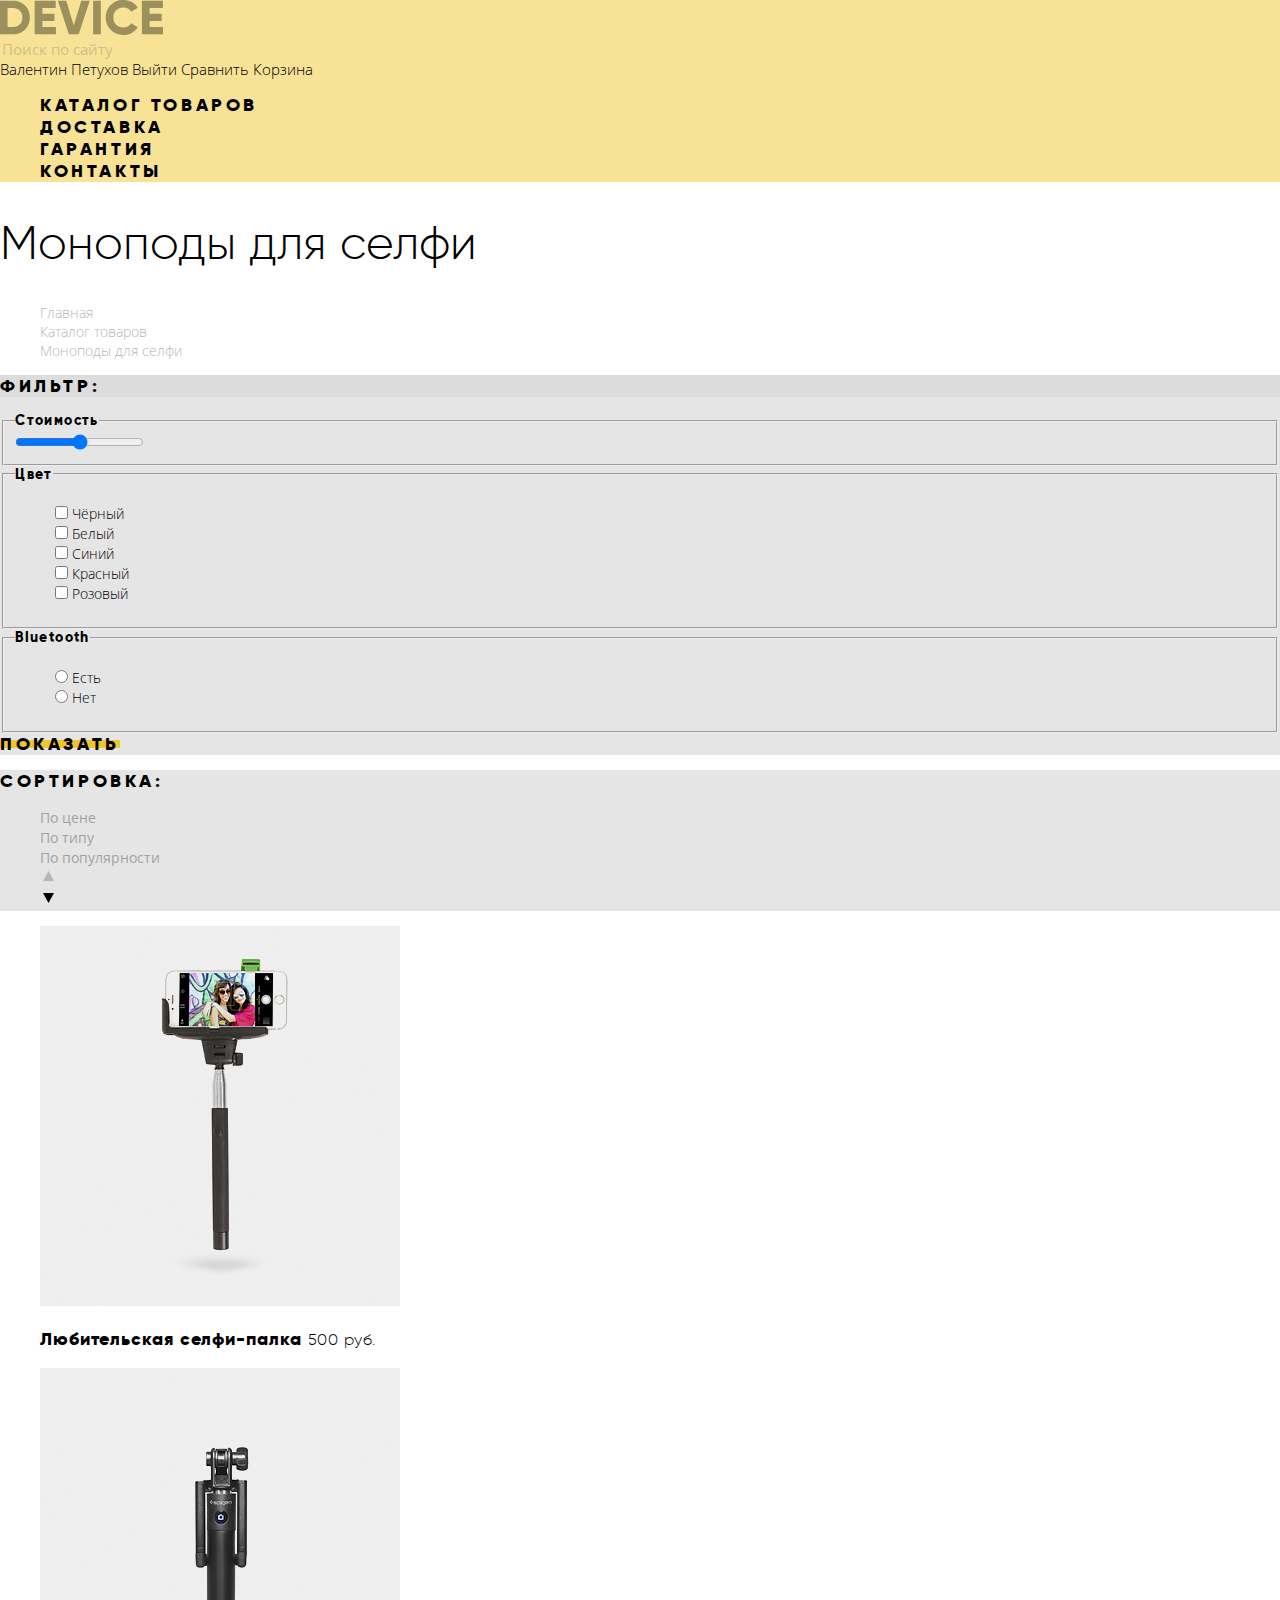
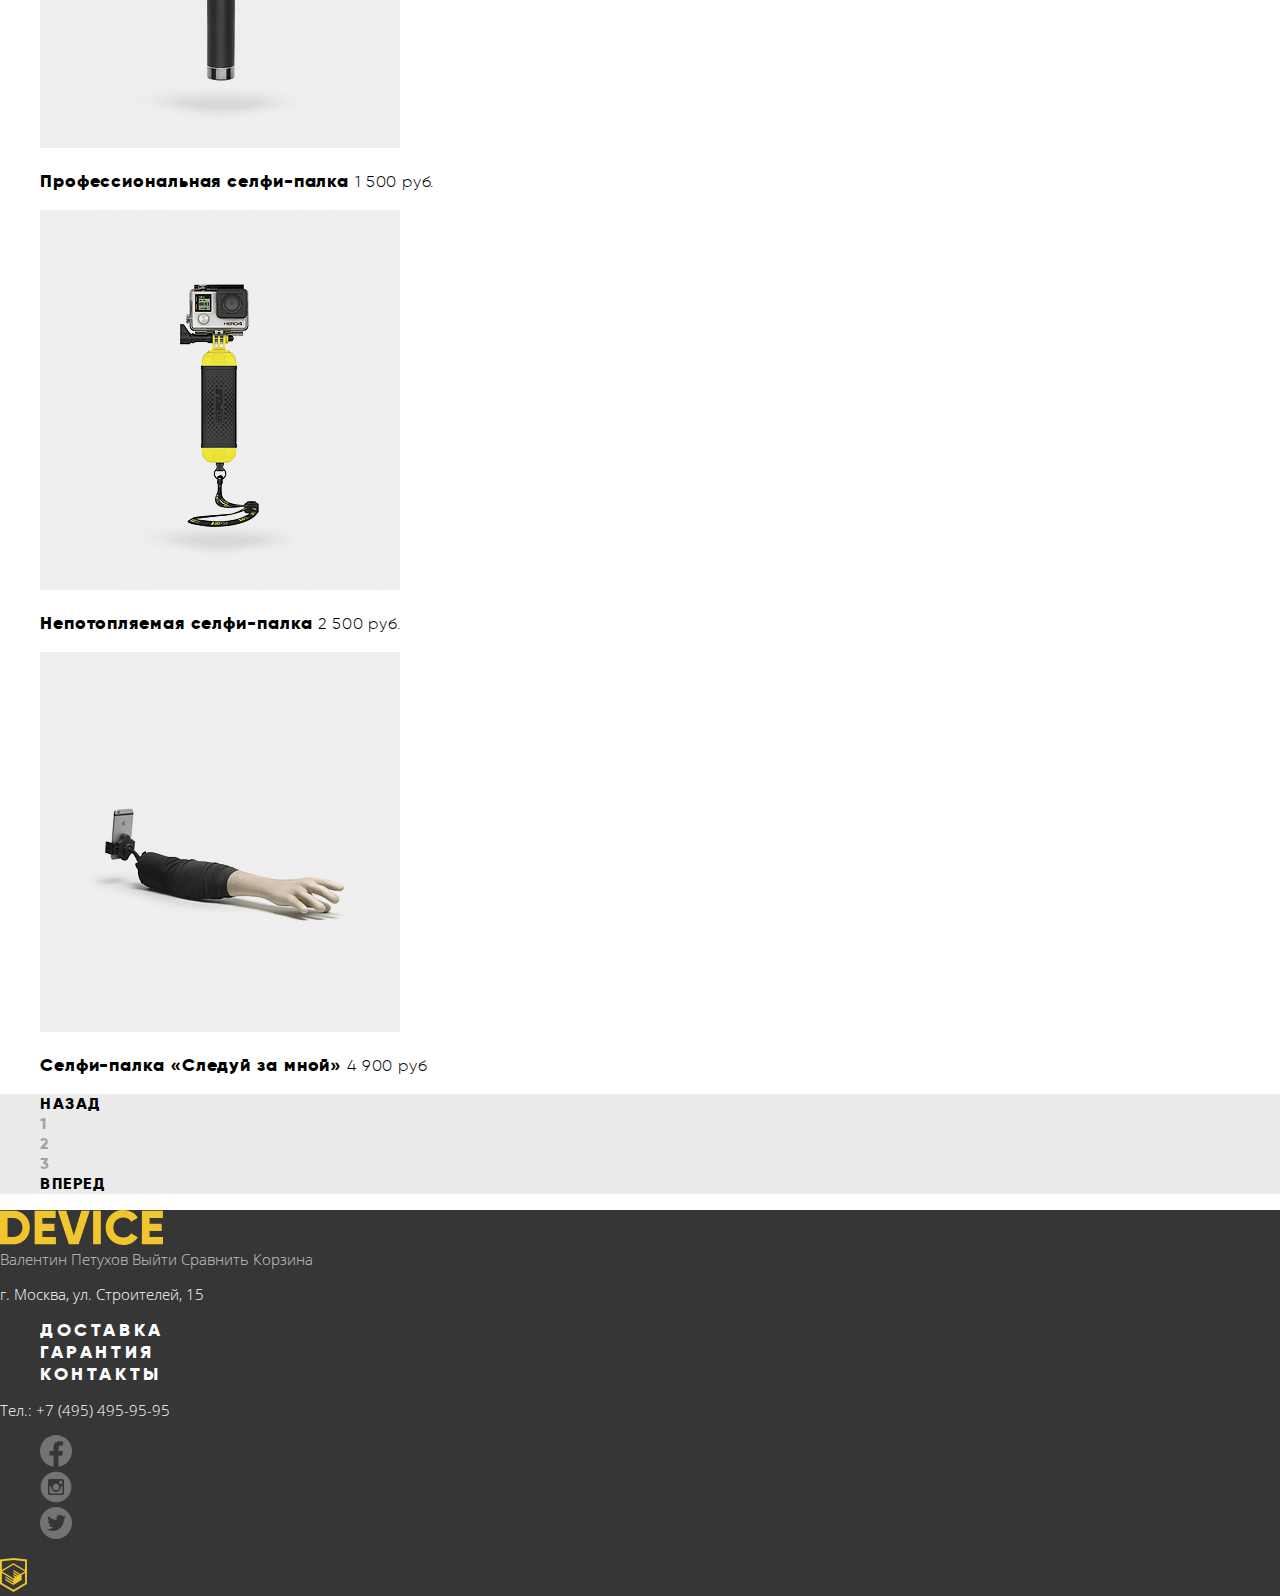
==== commit 8f84955f: "добавил иконки сортировки" ====
--- a/catalog.html
+++ b/catalog.html
@@ -117,6 +117,8 @@
 		  <li><a href="blank.html">По цене</a></li>
 		  <li><a href="blank.html">По типу</a></li>
 		  <li><a href="blank.html">По популярности</a></li>
+		  <li><button type="button" class="a-z" aria-label="Сортировка от меньшего к большему"></button></li>
+		  <li><button type="button" class="z-a" aria-label="Сортировка от большего к меньшему"></button></li>
 	  </ul>
     </section>
 
--- a/css/style.css
+++ b/css/style.css
@@ -608,6 +608,48 @@
     opacity: 1;
 }
 
+.catalog-sort-types .a-z {
+    margin: 0;
+    padding: 0;
+    width: 18px;
+    height: 18px;
+
+    background-color: var(--basic-grey-light);
+    background-image: url(../img/icon-up-dir.svg);
+    background-repeat: no-repeat;
+    background-position: center;
+    border: none;
+    opacity: 0.2;
+    
+}
+
+.catalog-sort-types .z-a {
+    margin: 0;
+    padding: 0;
+    width: 18px;
+    height: 18px;
+    
+    background-color: var(--basic-grey-light);
+    background-image: url(../img/icon-up-dir.svg);
+    background-repeat: no-repeat;
+    background-position: 1px 0;
+    border: none;
+    transform: rotate(180deg);
+}
+
+.catalog-sort-types .a-z:hover,
+.catalog-sort-types .z-a:hover {
+    opacity: 0.4;
+}
+
+.catalog-sort-types .a-z:active,
+.catalog-sort-types .z-a:active,
+.catalog-sort-types .a-z:focus,
+.catalog-sort-types .z-a:focus {
+    opacity: 1;
+    outline: transparent;
+}
+
 .catalog-list h3 {
     font-family: 'Gilroy', 'Arial', sans-serif;
     font-weight: 800;
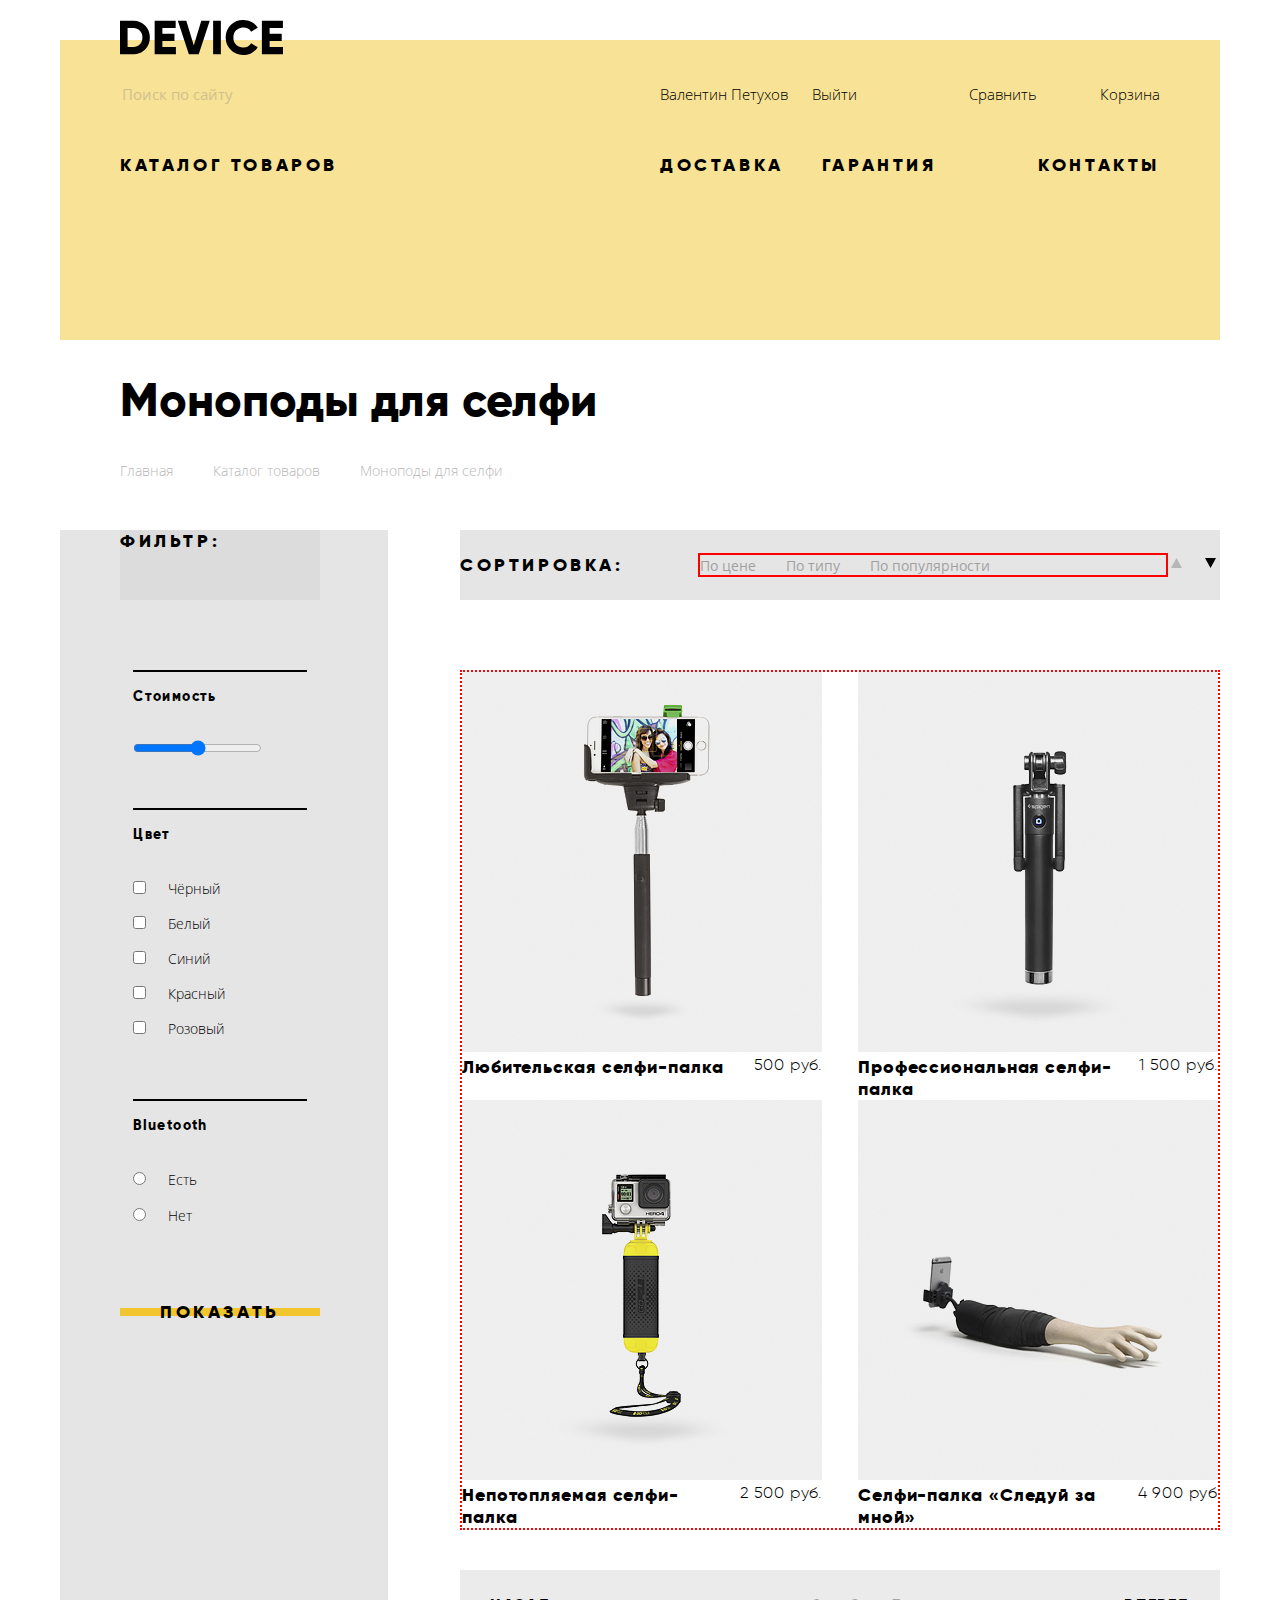
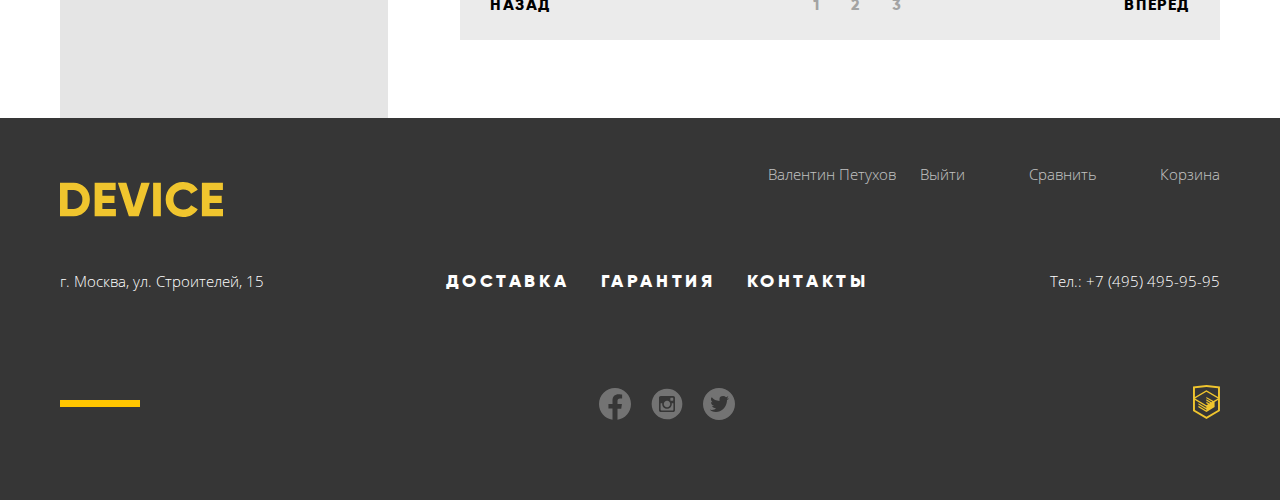
==== commit ab9882de: "Добавил сетки" ====
--- a/catalog.html
+++ b/catalog.html
@@ -1,34 +1,35 @@
 <!DOCTYPE html>
-<html lang="ru">
+<html class="page" lang="ru">
 <head>
     <meta charset="UTF-8">
     <title>Каталог товаров</title>
     <link rel="stylesheet" href="css/normalize.css">
     <link rel="stylesheet" href="css/style.css">
 </head>
-<body>
-	<header>
-		<div>
-			<a href="index.html">
-				<img src="img/logo_device.svg" class="logo-device" width="163" height="35" alt='Логотип интернет-магазина "Девайс"'>
-			</a>
-
-			<form action="https://echo.htmlacademy.ru/" method="get">
-				<input type="text" name="search" class="search-input" id="search" placeholder="Поиск по сайту">  
-				<button type="submit" class="search-button">Найти</button>
-			</form>
-
-			<div class="options">
-				<a href="blank.html">Валентин Петухов</a>
-				<a href="blank.html">Выйти</a>
-				<a href="blank.html">Сравнить</a>
-				<a href="blank.html">Корзина</a>
-      </div>
-    </div>
-    
-    <nav class="main-navigation">
-      <ul class="main-navigation-list">
-        <li class="catalog">
+<body class="page-body">
+  <div class="container">
+    <header class="main-header">
+      <div class="top-header-wrapper">
+        <a href="index.html" class="logo-device">
+          <img src="img/logo_device.svg" width="163" height="35" alt='Логотип интернет-магазина "Девайс"'>
+        </a>
+
+        <form action="https://echo.htmlacademy.ru/" method="get">
+          <input type="text" name="search" class="search-input" id="search" placeholder="Поиск по сайту">  
+          <label for="search">Поиск по сайту</label>
+          <button type="submit" class="search-button">Найти</button>
+        </form>
+
+        <div class="options">
+          <a href="blank.html" class="options-name">Валентин Петухов</a>
+          <a href="blank.html" class="options-login">Выйти</a>
+          <a href="blank.html" class="options-compare">Сравнить</a>
+          <a href="blank.html" class="options-checkout">Корзина</a>
+        </div>
+      </div>
+      
+      <nav class="main-navigation">
+        <div class="main-navigation-catalog">
           <a href="catalog.html">Каталог товаров</a>
           <ul class="catalog-menu">
             <li><a href="blank.html">Виртуальная реальность</a></li>
@@ -38,36 +39,38 @@
             <li><a href="blank.html">Умные часы</a></li>
             <li><a href="blank.html">Квадрокоптер</a></li>
           </ul>
-        </li>
-        <li><a href="blank.html">Доставка</a></li>
-        <li><a href="blank.html">Гарантия</a></li>
-        <li><a href="blank.html">Контакты</a></li>
-      </ul>
-    </nav>
-	</header>
-
-	<main class="catalog-main">
-		<h1>Моноподы для селфи</h1>
-
-		<ul class="breadcrumbs">
-			<li><a href="index.html">Главная</a></li>
-			<li><a href="catalog.html">Каталог товаров</a></li>
-			<li>Моноподы для селфи</li>
-		</ul>
-
-		<section class="filter">
-      <div class="filter-wrapper">
+        </div>
+        <ul class="main-navigation-list">
+          <li class="main-navigation-delivery"><a href="blank.html">Доставка</a></li>
+          <li><a href="blank.html">Гарантия</a></li>
+          <li class="main-navigation-contacts"><a href="blank.html">Контакты</a></li>
+        </ul>
+      </nav>
+    </header>
+  </div>
+
+	<main class="catalog-main container">
+    <h1 class="page-title">Моноподы для селфи</h1>
+
+    <ul class="breadcrumbs">
+      <li><a href="index.html">Главная</a></li>
+      <li><a href="catalog.html">Каталог товаров</a></li>
+      <li>Моноподы для селфи</li>
+    </ul>
+
+    <section class="filter">
+      <div class="filter-header-wrapper">
         <h2>Фильтр:</h2>
       </div>
 
       <form action="https://echo.htmlacademy.ru" method="get">
-        <fieldset>
+        <fieldset class="filter-price-range">
           <legend>Стоимость</legend>
           <input type="range" class="filter-price" id="filter-price" name="price" min="0" max="9000">
           <label for="filter-price">Стоимость от и до</label>
         </fieldset>
         
-        <fieldset>
+        <fieldset class="filter-color">
           <legend>Цвет</legend>
           <ul>
             <li>
@@ -93,7 +96,7 @@
           </ul>
         </fieldset>
         
-        <fieldset>
+        <fieldset class="filter-bluetooth">
           <legend>Bluetooth</legend>
           <ul>
             <li>
@@ -111,109 +114,132 @@
       </form>
     </section>
     
-    <section class="catalog-sort">
-      <h2>Сортировка:</h2>
-	  <ul class="catalog-sort-types">
-		  <li><a href="blank.html">По цене</a></li>
-		  <li><a href="blank.html">По типу</a></li>
-		  <li><a href="blank.html">По популярности</a></li>
-		  <li><button type="button" class="a-z" aria-label="Сортировка от меньшего к большему"></button></li>
-		  <li><button type="button" class="z-a" aria-label="Сортировка от большего к меньшему"></button></li>
-	  </ul>
-    </section>
-
-		<section class="catalog-wrapper">
-			<h2 class="visually-hidden">Каталог</h2>
-			<ul class="catalog-list">
-				<li>
+    <section class="catalog">
+      <div class="catalog-sort">
+        <h2 class="sort-title">Сортировка:</h2>
+        <ul class="catalog-sort-types">
+          <li><a href="blank.html">По цене</a></li>
+          <li><a href="blank.html">По типу</a></li>
+          <li><a href="blank.html">По популярности</a></li>
+        </ul>
+        <ul class="catalog-sort-buttons">
+          <li><button type="button" class="a-z" aria-label="Сортировка от меньшего к большему"></button></li>
+          <li><button type="button" class="z-a" aria-label="Сортировка от большего к меньшему"></button></li>
+        </ul>
+      </div>
+
+      <ul class="catalog-list">
+        <li>
           <article>
             <img src="img/item-1.jpg" width="360" height="380" alt="Любительская селфи-палка">
-            <h3>Любительская селфи-палка <span>500 руб.</span></h3>
-          </article>
-				</li>
-				<li>
+            <div class="item-title-container">
+              <h3>Любительская селфи-палка</h3>
+              <span class="price">500 руб.</span>
+            </div>
+          </article>
+        </li>
+        <li>
           <article>
             <img src="img/item-2.jpg" width="360" height="380" alt="Профессиональная селфи-палка">
-            <h3>Профессиональная селфи-палка <span>1 500 руб.</span></h3>
-          </article>
-				</li>
-				<li>
+            <div class="item-title-container">
+              <h3>Профессиональная селфи-палка</h3>
+              <span class="price">1 500 руб.</span>
+            </div>
+          </article>
+        </li>
+        <li>
           <article>
             <img src="img/item-3.jpg" width="360" height="380" alt="Непотопляемая селфи-палка">
-            <h3>Непотопляемая селфи-палка <span>2 500 руб.</span></h3>
-          </article>
-				</li>
-				<li>
+            <div class="item-title-container">
+              <h3>Непотопляемая селфи-палка</h3>
+              <span class="price">2 500 руб.</span>
+            </div>
+          </article>
+        </li>
+        <li>
           <article>
             <img src="img/item-4.jpg" width="360" height="380" alt="Селфи-палка 'Следуй за мной'">
-            <h3>Селфи-палка &laquo;Следуй за мной&raquo; <span>4 900 руб</span></h3>
-          </article>
-				</li>
+            <div class="item-title-container">
+              <h3>Селфи-палка &laquo;Следуй за мной&raquo;</h3>
+              <span class="price">4 900 руб</span>
+            </div>
+          </article>
+        </li>
+      </ul>
+      
+      <ul class="catalog-nav">
+        <li class="prev-page"><a href="blank.html">Назад</a></li>
+        <li>
+          <ul class="page-numbers">
+            <li class="page-number"><a href="blank.html">1</a></li>
+            <li class="page-number"><a href="blank.html">2</a></li>
+            <li class="page-number"><a href="blank.html">3</a></li>
+          </ul>
+        </li>
+        <li class="next-page"><a href="blank.html">Вперед</a></li>
       </ul>
     </section>
-    
-    <ul class="catalog-nav">
-      <li class="prev-page"><a href="blank.html">Назад</a></li>
-      <li class="page-number"><a href="blank.html">1</a></li>
-      <li class="page-number"><a href="blank.html">2</a></li>
-      <li class="page-number"><a href="blank.html">3</a></li>
-      <li class="next-page"><a href="blank.html">Вперед</a></li>
-    </ul>
 	</main>
 
 	<footer>
-    <a href="index.html">
-      <svg class="logo-device" width="163" height="35" viewBox="0 0 163 35"  fill="none" xmlns="http://www.w3.org/2000/svg" alt='Логотип интернет-магазина "Девайс"'>
-        <g clip-path="url(#clip0)">
-          <path fill-rule="evenodd" clip-rule="evenodd" d="M-0.151001 0.701993V34.302H13.381C15.5624 34.3553 17.7309 33.954 19.7487 33.1235C21.7665 32.2929 23.5892 31.0514 25.101
-          29.478C26.6506 27.9007 27.8665 26.0273 28.6761 23.9697C29.4857 21.912 29.8724 19.7124 29.813 17.502C29.8724 15.2916 29.4857 13.092 28.6761 11.0343C27.8665 8.97669 26.6506
-          7.1033 25.101 5.52599C23.5891 3.9527 21.7663 2.7113 19.7486 1.88079C17.7308 1.05028 15.5623 0.648834 13.381 0.701993H-0.151001ZM7.582 26.91V8.09099H13.382C14.5845 8.04309
-          15.7838 8.24675 16.903 8.68895C18.0223 9.13115 19.0369 9.80215 19.882 10.659C20.7304 11.5766 21.3875 12.6541 21.8149 13.8285C22.2422 15.0029 22.4313 16.2507 22.371
-          17.499C22.4313 18.7473 22.2423 19.9951 21.8149 21.1695C21.3876 22.3439 20.7305 23.4214 19.882 24.339C19.0371 25.196 18.0225 25.8672 16.9032 26.3094C15.7839 26.7516 14.5845
-          26.9551 13.382 26.907H7.582V26.91ZM42.382 20.958H54.464V13.658H42.378V8.09099H55.669V0.701993H34.645V34.302H55.91V26.91H42.378V20.958H42.382ZM78.725 34.302L89.744
-          0.701993H81.286L73.795 25.422L66.304 0.701993H57.847L68.866 34.302H78.725ZM93.125 34.302H100.858V0.701993H93.125V34.302ZM131.74 32.886C134.233 31.574 136.321 29.6076
-          137.781 27.198L131.111 23.358C130.381 24.659 129.279 25.7121 127.946 26.382C126.505 27.1262 124.903 27.504 123.282 27.482C121.962 27.5449 120.643 27.3343 119.408
-          26.8635C118.173 26.3927 117.048 25.6718 116.105 24.746C115.195 23.7791 114.489 22.6393 114.028 21.3942C113.568 20.1492 113.362 18.8242 113.423 17.498C113.362 16.1718
-          113.568 14.8468 114.028 13.6017C114.489 12.3567 115.195 11.2168 116.105 10.25C117.048 9.32422 118.173 8.60333 119.408 8.13252C120.643 7.6617 121.962 7.45113 123.282
-          7.51399C124.893 7.49098 126.486 7.86172 127.921 8.59399C129.263 9.2718 130.373 10.3326 131.111 11.642L137.781 7.80199C136.294 5.39746 134.191 3.43378 131.691
-          2.11399C129.109 0.720899 126.216 0.00268346 123.282 0.0259933C113.503 -0.246007 105.485 7.71699 105.691 17.498C105.483 27.279 113.5 35.245 123.279 34.974C126.229
-          35.0012 129.138 34.283 131.737 32.886H131.74ZM149.621 20.958H161.703V13.658H149.618V8.09099H162.908V0.701993H141.885V34.302H163.15V26.91H149.618V20.958H149.621Z" fill="#f0c52e"/>
-        </g>
-        <defs>
-          <clipPath id="clip0">
-            <rect width="163" height="35" fill="white"/>
-          </clipPath>
-        </defs>
-      </svg>
-    </a>  
-
-		<div class="options">
-			<a href="blank.html">Валентин Петухов</a>
-			<a href="blank.html">Выйти</a>
-			<a href="blank.html">Сравнить</a>
-			<a href="blank.html">Корзина</a>
-		</div>
-
-		<p>г. Москва, ул. Строителей, 15</p>
-
-		<ul class="main-navigation-list">
-			<li><a href="blank.html">Доставка</a></li>
-			<li><a href="blank.html">Гарантия</a></li>
-			<li><a href="blank.html">Контакты</a></li>
-		</ul>
-
-		<p>Тел.: +7 (495) 495-95-95</p>
-
-		<ul class="socials">
-			<li><a href="blank.html"><img src="img/icon_facebook.svg" width="32" height="32" alt="Наша страница на Facebook"></a></li>
-      <li><a href="blank.html"><img src="img/icon_instagram.svg" width="32" height="32" alt="Наша страница в Instagram"></a></li>
-      <li><a href="blank.html"><img src="img/icon_twitter.svg" width="32" height="32" alt="Наша страница в Twitter"></a></li>
-		</ul>
-		
-		<a class="logo-htmlacademy" href="https://htmlacademy.ru/intensive/htmlcss">
-			<img src="img/logo_htmlacademy.svg" width="27" height="34" alt='Страница обучения Html и CSS от html academy'>
-		</a>
-
+    <div class="container">
+      <a href="index.html">
+        <svg class="logo-device" width="163" height="35" viewBox="0 0 163 35"  fill="none" xmlns="http://www.w3.org/2000/svg" alt='Логотип интернет-магазина "Девайс"'>
+          <g clip-path="url(#clip0)">
+            <path fill-rule="evenodd" clip-rule="evenodd" d="M-0.151001 0.701993V34.302H13.381C15.5624 34.3553 17.7309 33.954 19.7487 33.1235C21.7665 32.2929 23.5892 31.0514 25.101
+            29.478C26.6506 27.9007 27.8665 26.0273 28.6761 23.9697C29.4857 21.912 29.8724 19.7124 29.813 17.502C29.8724 15.2916 29.4857 13.092 28.6761 11.0343C27.8665 8.97669 26.6506
+            7.1033 25.101 5.52599C23.5891 3.9527 21.7663 2.7113 19.7486 1.88079C17.7308 1.05028 15.5623 0.648834 13.381 0.701993H-0.151001ZM7.582 26.91V8.09099H13.382C14.5845 8.04309
+            15.7838 8.24675 16.903 8.68895C18.0223 9.13115 19.0369 9.80215 19.882 10.659C20.7304 11.5766 21.3875 12.6541 21.8149 13.8285C22.2422 15.0029 22.4313 16.2507 22.371
+            17.499C22.4313 18.7473 22.2423 19.9951 21.8149 21.1695C21.3876 22.3439 20.7305 23.4214 19.882 24.339C19.0371 25.196 18.0225 25.8672 16.9032 26.3094C15.7839 26.7516 14.5845
+            26.9551 13.382 26.907H7.582V26.91ZM42.382 20.958H54.464V13.658H42.378V8.09099H55.669V0.701993H34.645V34.302H55.91V26.91H42.378V20.958H42.382ZM78.725 34.302L89.744
+            0.701993H81.286L73.795 25.422L66.304 0.701993H57.847L68.866 34.302H78.725ZM93.125 34.302H100.858V0.701993H93.125V34.302ZM131.74 32.886C134.233 31.574 136.321 29.6076
+            137.781 27.198L131.111 23.358C130.381 24.659 129.279 25.7121 127.946 26.382C126.505 27.1262 124.903 27.504 123.282 27.482C121.962 27.5449 120.643 27.3343 119.408
+            26.8635C118.173 26.3927 117.048 25.6718 116.105 24.746C115.195 23.7791 114.489 22.6393 114.028 21.3942C113.568 20.1492 113.362 18.8242 113.423 17.498C113.362 16.1718
+            113.568 14.8468 114.028 13.6017C114.489 12.3567 115.195 11.2168 116.105 10.25C117.048 9.32422 118.173 8.60333 119.408 8.13252C120.643 7.6617 121.962 7.45113 123.282
+            7.51399C124.893 7.49098 126.486 7.86172 127.921 8.59399C129.263 9.2718 130.373 10.3326 131.111 11.642L137.781 7.80199C136.294 5.39746 134.191 3.43378 131.691
+            2.11399C129.109 0.720899 126.216 0.00268346 123.282 0.0259933C113.503 -0.246007 105.485 7.71699 105.691 17.498C105.483 27.279 113.5 35.245 123.279 34.974C126.229
+            35.0012 129.138 34.283 131.737 32.886H131.74ZM149.621 20.958H161.703V13.658H149.618V8.09099H162.908V0.701993H141.885V34.302H163.15V26.91H149.618V20.958H149.621Z" fill="#f0c52e"/>
+          </g>
+          <defs>
+            <clipPath id="clip0">
+              <rect width="163" height="35" fill="white"/>
+            </clipPath>
+          </defs>
+        </svg>
+      </a>  
+
+      <div class="options">
+        <a href="blank.html" class="options-name">Валентин Петухов</a>
+        <a href="blank.html" class="options-login">Выйти</a>
+        <a href="blank.html" class="options-compare">Сравнить</a>
+        <a href="blank.html" class="options-checkout">Корзина</a>
+      </div>
+
+      <div class="footer-wrapper">
+        <p>г. Москва, ул. Строителей, 15</p>
+
+        <ul class="main-navigation-list">
+          <li><a href="blank.html">Доставка</a></li>
+          <li><a href="blank.html">Гарантия</a></li>
+          <li><a href="blank.html">Контакты</a></li>
+        </ul>
+
+        <p>Тел.: +7 (495) 495-95-95</p>
+      </div>
+
+      <div class="footer-wrapper">
+        <ul class="socials">
+          <li><a href="blank.html"><img src="img/icon_facebook.svg" width="32" height="32" alt="Наша страница на Facebook"></a></li>
+          <li><a href="blank.html"><img src="img/icon_instagram.svg" width="32" height="32" alt="Наша страница в Instagram"></a></li>
+          <li><a href="blank.html"><img src="img/icon_twitter.svg" width="32" height="32" alt="Наша страница в Twitter"></a></li>
+        </ul>
+      
+        <a class="logo-htmlacademy" href="https://htmlacademy.ru/intensive/htmlcss">
+          <img src="img/logo_htmlacademy.svg" width="27" height="34" alt='Страница обучения Html и CSS от html academy'>
+        </a>
+      </div>
+
+    </div>
 	</footer>
 </body>
 </html>
--- a/css/style.css
+++ b/css/style.css
@@ -8,6 +8,7 @@
     --basic-grey-light: #e5e5e5;
     --basic-white: #ffffff;
     
+    --special-yellow-darker: #ffc600;
     --special-yellow-dark: #f0c52e;
     --special-yellow: #f7e296;
     --special-green: #91c92f;
@@ -83,8 +84,14 @@
     overflow: hidden;
   }
 
+  *,
+  *::after,
+  *::before {
+      box-sizing: border-box;
+  }
+
 body {
-    min-width: 1440;
+    min-width: 1160px;
     margin: 0;
     padding: 0;
 
@@ -108,39 +115,116 @@
     height: auto;
 }
 
-li {
-    list-style: none;
-}
-
-
-
-header {
+.page {
+    height: 100%;
+}
+
+.page-body {
+    display: grid;
+    grid-template-rows: min-content 1fr min-content;
+    align-content: start;
+    min-height: 100%;
+}
+
+.container {
+    width: 1160px;
+    margin: 0 auto;
+}
+
+/* HEADER */
+
+.main-header {
+    position: relative;
+    display: flex;
+    flex-direction: column;
+    align-items: center;
+    height: 300px;
+    margin-top: 40px;
+    padding-top: 44px;
+    padding-left: 60px;
+    padding-right: 60px;
     background-color: var(--special-yellow);
 }
 
-header .options {
+.main-header .top-header-wrapper {
+    display: grid;
+    grid-template-columns: 1fr 500px;
+    width: 100%;
+    margin-bottom: 50px;
+}
+
+.main-header .main-navigation {
+    display: grid;
+    grid-template-columns: 1fr 500px;
+    width: 100%;
+}
+
+.main-header .logo-device {
+    position: absolute;
+    top: -20px;
+    left: 60px;
+
+    width: 163px;
+    height: 35px;
+}
+
+.options {
+    display: flex;
+    justify-content: flex-end;
     line-height: 20px;
 }
 
+.options-login {
+    margin-right: auto;
+    padding-left: 24px;
+}
+
+.options-compare {
+    margin-right: 41px;
+    padding-left: 26px;
+}
+
+.options-checkout {
+    padding-left: 22px;
+}
+
 .logo-device:hover,
-header a:hover,
+.main-header a:hover,
 footer a:hover {
     opacity: 0.6;
 }
 
 .logo-device:active,
-header a:active,
+.main-header a:active,
 footer a:active {
     opacity: 0.3;
 }
 
-.main-navigation-list > li > a {
+.main-navigation-list,
+.main-navigation-catalog > a {
     font-family: 'Gilroy', 'Arial', sans-serif;
     font-weight: 800;
     font-size: 18px;
     line-height: 22px;
     letter-spacing: 0.2em;
     text-transform: uppercase;
+    list-style: none;
+}
+
+.main-navigation-list {
+    display: flex;
+    justify-content: flex-start;
+    padding: 0;
+    margin: 0;
+}
+
+.main-navigation-delivery {
+    margin-right: 38px;
+}
+
+.main-navigation .main-navigation-contacts {
+    margin-right: 0;
+    margin-left: auto;
 }
 
 .catalog-menu {
@@ -149,6 +233,7 @@
     font-size: 15px;
     line-height: 20px;
 
+    list-style: none;
     display: none;
 }
 
@@ -184,7 +269,29 @@
     background-color: var(--basic-black);
 }
 
-
+/* SLIDER */
+
+.slide-selfie-stick,
+.slide-smart-watch,
+.slide-quadcopter {
+    display: grid;
+    grid-template-columns: 1fr 500px;
+}
+
+.slide-smart-watch,
+.slide-quadcopter {
+    display: none;
+}
+
+.slider-wrapper .container {
+    padding-right: 60px;
+}
+
+.slider-wrapper section {
+    display: flex;
+    flex-direction: column;
+    justify-content: flex-end;
+}
 
 .slider-wrapper h2 {
     font-family: 'Gilroy', 'Arial', sans-serif;
@@ -198,6 +305,10 @@
 }
 
 .slider-wrapper a {
+    margin: 60px 0;
+    padding-left: 44px;
+    width: 220px;
+    
     font-family: 'Gilroy', 'Arial', sans-serif;
     font-weight: 800;
     font-size: 18px;
@@ -231,6 +342,7 @@
 }
 
 .slider-wrapper th {
+    text-align: left;
     font-family: 'Gilroy', 'Arial', sans-serif;
     font-weight: 300;
     font-size: 13px;
@@ -238,6 +350,20 @@
     letter-spacing: 0.1em;
 }
 
+/* POPULAR */
+
+.popular {
+    display: flex;
+    justify-content: space-between;
+    margin-bottom: 49px;
+    padding: 0;
+    list-style: none;
+}
+
+.popular li {
+    width: 160px;
+}
+
 .popular a {
     font-family: 'Gilroy', 'Arial', sans-serif;
     font-weight: 800;
@@ -248,6 +374,7 @@
 
 .popular a::before {
     content: '';
+    margin-bottom: 38px;
     width: 160px;
     height: 160px;
     display: block;
@@ -290,13 +417,42 @@
     background-position: center;
 }
 
+/* SERVICE */
+
+.service {
+    margin-bottom: 90px;
+    height: 403px;
+    background-color: var(--basic-grey-light);
+    box-shadow: inset 0 115px 0 0 var(--basic-white);
+}
+
+.service .container {
+    display: grid;
+    grid-template-columns: 284px 1fr;
+}
+
+.service-warranty,
+.service-credit {
+    display: none;
+}
+
 .service-navigation {
-    border-right: 7px solid var(--basic-black);
+    margin-top: 105px;
+    padding: 0;
+    list-style: none;
+}
+
+.service-options {
+    position: relative;
+    padding-top: 86px;
+    padding-left: 116px;
 }
 
 .service-navigation button {
     margin: 0;
-    padding: 0;
+    margin-bottom: 40px;
+    padding: 0;
+    width: 160px;
     
     font-family: 'Gilroy', 'Arial', sans-serif;
     font-weight: 800;
@@ -306,9 +462,14 @@
     text-transform: uppercase;
     
     border: none;
+    box-shadow: inset 0 7px 0 0 var(--basic-grey-light),
+                inset 0 -7px 0 0 var(--basic-grey-light);
+    background-color: var(--special-yellow-dark);
+}
+
+.service-navigation .button-delivery {
     box-shadow: inset 0 7px 0 0 var(--basic-white),
-                inset 0 -7px 0 0 var(--basic-white);
-    background-color: var(--special-yellow-dark);
+                inset 0 -7px 0 0 var(--basic-grey-light);
 }
 
 .service-navigation button:hover {
@@ -319,6 +480,10 @@
 
 .service-navigation button:active,
 .service-navigation button:focus {
+    width: 277px;
+    height: 40px;
+    padding-left: 19px;
+    text-align: left;
     color: var(--special-yellow);
     background-color: var(--basic-black);
     box-shadow: none;
@@ -326,6 +491,7 @@
 }
 
 .service h2 {
+    margin: 0;
     font-family: 'Gilroy', 'Arial', sans-serif;
     font-weight: 800;
     font-size: 47px;
@@ -334,13 +500,19 @@
 }
 
 .service p {
+    width: 495px;
     line-height: 28px;
     letter-spacing: 0.1em;
 }
 
+.service-options .option::after {
+    position: absolute;
+}
+
 .service-delivery::after {
     content: '';
-    display: block; /* сделал, чтобы было видно */
+    top: 86px;
+    right: 2px;
     width: 136px;
     height: 164px;
     background-image: url(../img/delivery.png);
@@ -350,7 +522,6 @@
 
 .service-warranty::after {
     content: '';
-    display: block; /* сделал, чтобы было видно */
     width: 171px;
     height: 195px;
     background-image: url(../img/warranty.png);
@@ -360,12 +531,27 @@
 
 .service-credit::after {
     content: '';
-    display: block; /* сделал, чтобы было видно */
     width: 156px;
     height: 188px;
     background-image: url(../img/credit.png);
     background-repeat: no-repeat;
     background-position: center;
+}
+
+/* LOGOTYPES */
+
+.logotypes {
+    margin-bottom: 90px;
+    padding: 0;
+    display: flex;
+    justify-content: space-between;
+
+    list-style: none;
+}
+
+.logotypes li {
+    padding: 0;
+    margin: 0;
 }
 
 .logotypes li a {
@@ -409,7 +595,32 @@
     background-image: url(../img/logo-vive-hovered.png);
 }
 
-.sections-wrapper h2{
+/* ABOUT & CONTACTS */
+
+.sections-wrapper {
+    display: grid;
+    grid-template-columns: 473px 560px;
+    column-gap: 127px;
+    margin-bottom: 86px;
+    height: 580px;
+}
+
+.sections-wrapper section {
+    display: flex;
+    flex-direction: column;
+    justify-content: space-between;
+}
+
+.sections-wrapper section::before {
+    content: '';
+    /* display: block; */
+    width: 80px;
+    height: 7px;
+    background-color: var(--basic-black);
+
+}
+
+.sections-wrapper h2 {
     font-family: 'Gilroy', 'Arial', sans-serif;
     font-weight: 800;
     font-size: 47px;
@@ -428,10 +639,12 @@
     line-height: 28px;
 }
 
-.sections-wrapper a,
+.about a,
 .sections-wrapper button {
     padding: 0;
     margin: 0;
+    width: 260px;
+    height: 22px;
 
     font-family: 'Gilroy', 'Arial', sans-serif;
     font-weight: 800;
@@ -446,8 +659,12 @@
     background-color: var(--special-yellow-dark);
 }
 
-.sections-wrapper section > a:hover,
-.sections-wrapper section > a:focus,
+.about a {
+    padding-left: 24px;
+}
+
+.sections-wrapper .about > a:hover,
+.sections-wrapper  .about > a:focus,
 .sections-wrapper button:hover,
 .sections-wrapper button:focus {
     box-shadow: none;
@@ -456,7 +673,7 @@
     
 }
 
-.sections-wrapper section > a:active,
+.sections-wrapper .about > a:active,
 .sections-wrapper button:active {
     color: var(--special-transparent-black);
     background-color: var(--special-yellow-dark);
@@ -464,12 +681,41 @@
 }
 
 .contacts-map {
+    padding: 0;
+    margin: 0;
+    width: 560px;
+    height: 222px;
     background-color: var(--basic-grey-light);
 }
 
+/* FOOTER */
+
 footer {
+    position: relative;
+    padding-top: 46px;
+    padding-bottom: 65px;
     background-color: var(--basic-dark);
     color: var(--basic-white);
+}
+
+.footer-wrapper {
+    display: flex;
+    justify-content: space-between;
+    align-items: center;
+}
+
+footer .logo-device {
+    position: absolute;
+    top: 64px;
+}
+
+
+footer .options {
+    margin-bottom: 72px;
+}
+
+footer .options-login {
+    margin-right: 38px;
 }
 
 footer .options a {
@@ -485,10 +731,38 @@
     opacity: 0.3;
 }
 
+.footer-wrapper:not(:last-child) {
+    margin-bottom: 67px;
+}
+
+footer .main-navigation-list {
+    display: flex;
+    justify-content: space-between;
+    width: 423px;
+    height: 22px;
+}
+
 footer .main-navigation-list a {
     color: var(--basic-white);
 }
 
+.footer-wrapper:last-child::before {
+    content: '';
+    display: block;
+    width: 80px;
+    height: 7px;
+    background-color: var(--special-yellow-darker);
+}
+
+footer .socials {
+    display: flex;
+    justify-content: space-between;
+    padding: 0;
+    width: 136px;
+    height: 32px;
+    list-style: none;
+}
+
 footer .socials a {
     opacity: 0.3;
 }
@@ -501,18 +775,46 @@
     opacity: 0.1;
 }
 
+/* MODAL */
+
 .modal {
     display: none;
 }
 
+
+/* CATALOG.html */
+
 h1 {
-    font-family: 'Gilroy', 'Arial', sans-serif;
-    font-weight: normal;
+    margin-left: 60px;
+    font-family: 'Gilroy', 'Arial', sans-serif;
+    font-weight: 800;
     font-size: 47px;
     line-height: 58px;
 }
 
+/* MAIN-GRID */
+
+.catalog-main {
+    display: grid;
+    grid-template-columns: 328px 1fr;
+    align-content: start;
+}
+
+.catalog-main .page-title {
+    grid-column: 1 / -1;
+}
+
+.catalog-main .breadcrumbs {
+    grid-column: 1 / -1;
+    margin-bottom: 50px;
+    
+}
+
+/* CATALOG-MAIN */
+
 .catalog-main h2 {
+    margin: 0;
+    padding: 0;
     font-family: 'Gilroy', 'Arial', sans-serif;
     font-size: 18px;
     line-height: 22px;
@@ -520,7 +822,17 @@
     text-transform: uppercase;
 }
 
+.breadcrumbs {
+    margin: 0;
+    padding: 0;
+    margin-left: 60px;
+    display: flex;
+    justify-content: flex-start;
+    list-style: none;
+}
+
 .breadcrumbs li {
+    margin-right: 40px;
     font-size: 14px;
     line-height: 19px;
     opacity: 0.3;
@@ -535,33 +847,73 @@
 }
 
 .filter {
+    padding-left: 60px;
+    padding-right: 68px;
     background-color: var(--basic-grey-light);
 }
 
+.filter fieldset {
+    border: none;
+}
+
+.filter ul {
+    margin: 0;
+    padding: 0;
+    list-style: none;
+}
+
 .filter label {
+    margin-left: 18px;
     font-size: 14px;
     line-height: 19px;
 }
 
-.filter-wrapper {
+.filter-header-wrapper {
+    margin-bottom: 70px;
+    height: 70px;
     background-color: var(--filter-grey);
 }
 
 .filter legend {
+    width: 100%;
+    margin-bottom: 30px;
+    padding-top: 16px;
     font-family: 'Gilroy', 'Arial', sans-serif;
     font-weight: 800;
     font-size: 14px;
     line-height: 17px;
     letter-spacing: 0.1em;
+    border-top: 2px solid var(--basic-black);
 }
 
 .filter-price + label {
     display: none;
 }
 
+.filter-price-range {
+    margin-bottom: 38px;
+}
+
+.filter-color {
+    margin-bottom: 37px;
+}
+
+.filter-color li {
+    margin-bottom: 15px;
+}
+
+.filter-bluetooth {
+    margin-bottom: 50px;
+}
+
+.filter-bluetooth li {
+    margin-bottom: 16px;
+}
+
 .filter button[type=submit] {
     padding: 0;
     margin: 0;
+    width: 100%;
 
     font-family: 'Gilroy', 'Arial', sans-serif;
     font-weight: 800;
@@ -589,8 +941,42 @@
     outline: transparent;
 }
 
+.catalog {
+    display: grid;
+    grid-template-rows: min-content 1fr min-content;
+    margin-bottom: 78px;
+    padding-left: 72px;
+}
+
 .catalog-sort {
+    display: flex;
+    justify-content: flex-start;
+    align-items: center;
+}
+
+.catalog-sort {
+    margin-bottom: 70px;
+    min-height: 70px;
     background-color: var(--basic-grey-light);
+}
+
+.catalog-sort .sort-title {
+    margin-right: 74px;
+}
+
+.catalog-sort-types {
+    display: flex;
+    align-items: center;
+    flex-wrap: wrap;
+    margin: 0;
+    padding: 0;
+    width: 100%;
+    list-style: none;
+    border: 2px solid red;
+}
+
+.catalog-sort-types li:not(:last-child) {
+    margin-right: 30px;
 }
 
 .catalog-sort-types a {
@@ -608,8 +994,18 @@
     opacity: 1;
 }
 
-.catalog-sort-types .a-z {
-    margin: 0;
+.catalog-sort-buttons {
+    display: flex;
+    justify-content: flex-start;
+    align-items: center;
+    margin: 0;
+    padding: 0;
+    list-style: none;
+}
+
+.catalog-sort-buttons .a-z {
+    margin: 0;
+    margin-right: 16px;
     padding: 0;
     width: 18px;
     height: 18px;
@@ -623,7 +1019,7 @@
     
 }
 
-.catalog-sort-types .z-a {
+.catalog-sort-buttons .z-a {
     margin: 0;
     padding: 0;
     width: 18px;
@@ -637,20 +1033,44 @@
     transform: rotate(180deg);
 }
 
-.catalog-sort-types .a-z:hover,
-.catalog-sort-types .z-a:hover {
+.catalog-sort-buttons .a-z:hover,
+.catalog-sort-buttons .z-a:hover {
     opacity: 0.4;
 }
 
-.catalog-sort-types .a-z:active,
-.catalog-sort-types .z-a:active,
-.catalog-sort-types .a-z:focus,
-.catalog-sort-types .z-a:focus {
+.catalog-sort-buttons .a-z:active,
+.catalog-sort-buttons .z-a:active,
+.catalog-sort-buttons .a-z:focus,
+.catalog-sort-buttons .z-a:focus {
     opacity: 1;
     outline: transparent;
 }
 
+.catalog-list {
+    display: flex;
+    justify-content: space-between;
+    flex-wrap: wrap;
+    margin: 0;
+    margin-bottom: 40px;
+    padding: 0;
+    list-style: none;
+
+    border: 2px dotted red;
+}
+
+.catalog-list li {
+    width: 360px;
+}
+
+.catalog-list .item-title-container {
+    display: flex;
+    justify-content: space-between;
+}
+
 .catalog-list h3 {
+    margin: 0;
+    margin-right: 5px;
+    padding: 0;
     font-family: 'Gilroy', 'Arial', sans-serif;
     font-weight: 800;
     font-size: 18px;
@@ -658,12 +1078,15 @@
     letter-spacing: 0.05em;
 }
 
-.catalog-list h3 > span {
+.catalog-list .price {
+    min-width: 85px;
     font-family: 'Gilroy', 'Arial', sans-serif;
     font-weight: 300;
     font-size: 16px;
+    text-align: right;
     line-height: 18px;
     letter-spacing: 0.05em;
+    
 }
 
 .catalog-list img:hover {
@@ -671,14 +1094,29 @@
 }
 
 .catalog-nav {
-    font-family: 'Gilroy';
+    display: flex;
+    justify-content: space-between;
+    align-items: center;
+    margin: 0;
+    padding: 0 30px;
+    min-height: 70px;
+    font-family: 'Gilroy', 'Arial', sans-serif;
     font-weight: 800;
     font-size: 16px;
     line-height: 20px;
     letter-spacing: 0.1em;
     text-transform: uppercase;
-    
     background-color: var(--special-grey-light);
+    list-style: none;
+}
+
+.page-numbers {
+    display: flex;
+    list-style: none;
+}
+
+.page-number:not(:last-child) {
+    margin-right: 30px;
 }
 
 .catalog-nav .page-number a {
